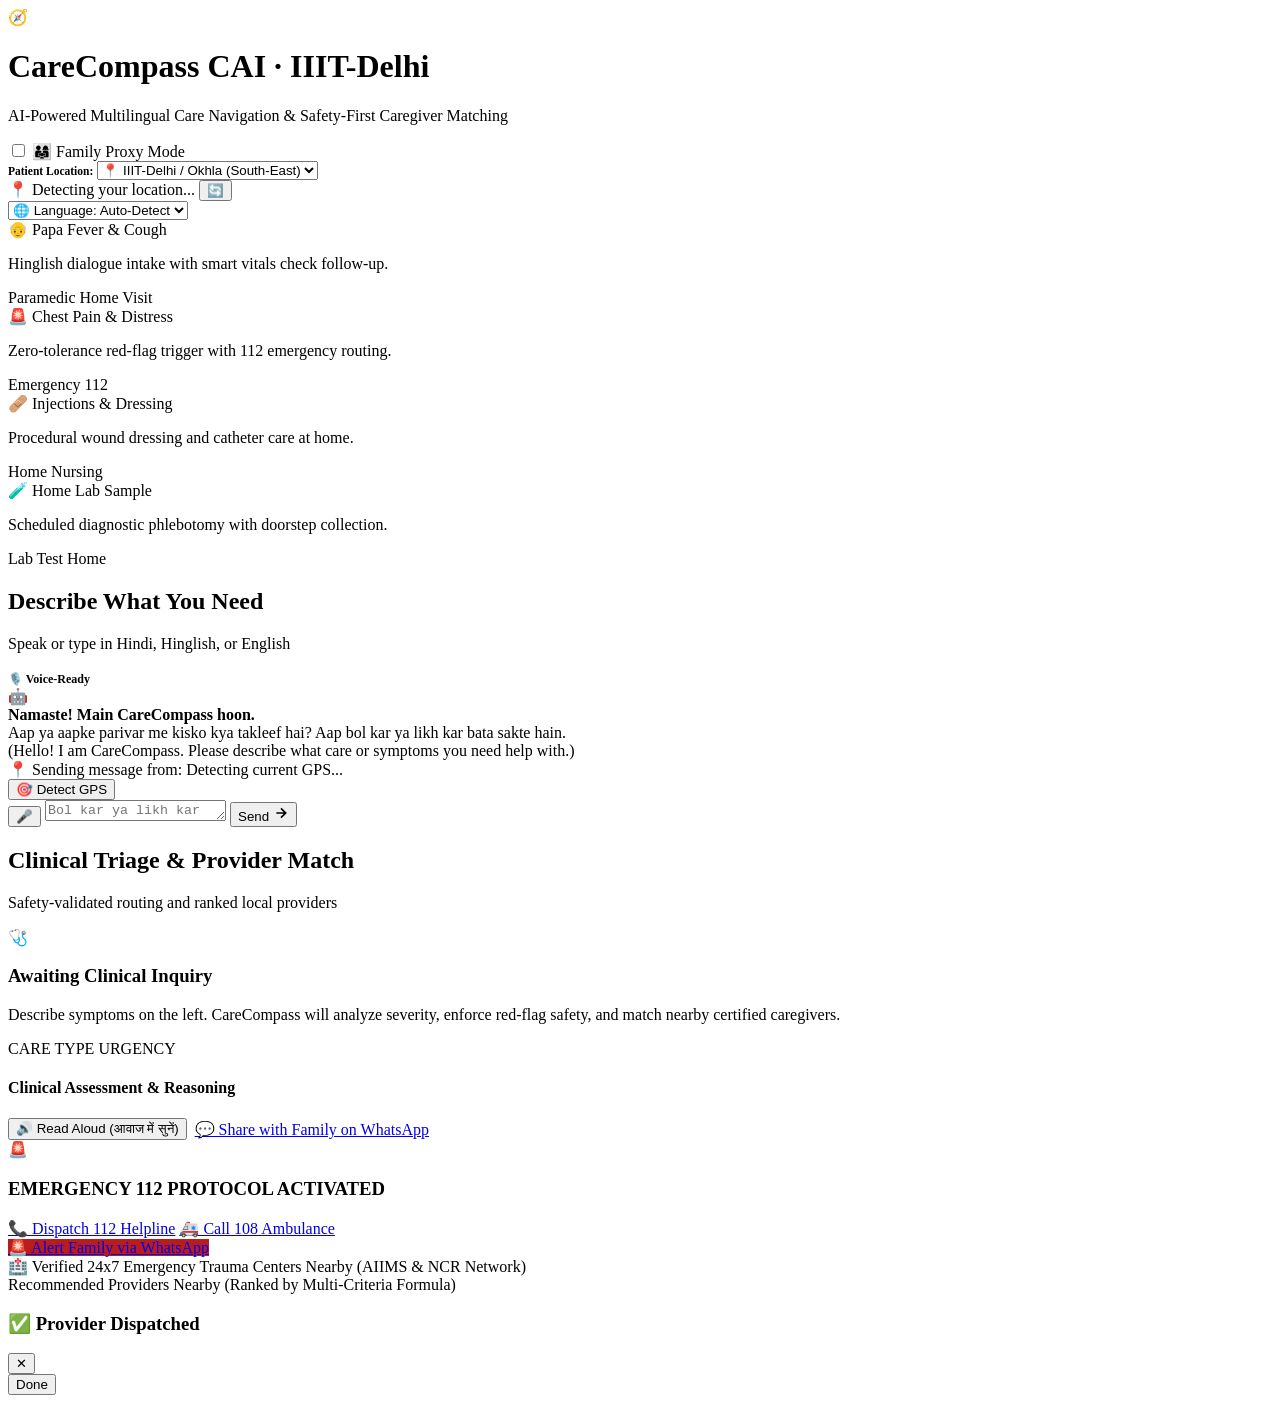
==== app/static/index.html @ dffef7f0 "feat(ui): auto-detect and sync sender GPS location for triage and matching" ====
<!DOCTYPE html>
<html lang="en">
<head>
  <meta charset="UTF-8">
  <meta name="viewport" content="width=device-width, initial-scale=1.0">
  <title>CareCompass — Intelligent Care Navigation & Caregiver Matching</title>
  <link rel="preconnect" href="https://fonts.googleapis.com">
  <link rel="preconnect" href="https://fonts.gstatic.com" crossorigin>
  <link href="https://fonts.googleapis.com/css2?family=Plus+Jakarta+Sans:wght@300;400;500;600;700;800&family=Noto+Sans+Devanagari:wght@400;600;700&display=swap" rel="stylesheet">
  <link rel="stylesheet" href="/static/style.css">
</head>
<body>
  <div class="app-wrapper">
    <!-- Top Ambient Command Bar -->
    <header class="top-nav">
      <div class="brand-group">
        <div class="brand-icon">🧭</div>
        <div class="brand-info">
          <h1>CareCompass <span class="hack-badge">CAI · IIIT-Delhi</span></h1>
          <p>AI-Powered Multilingual Care Navigation & Safety-First Caregiver Matching</p>
        </div>
      </div>
      <div class="nav-actions">
        <div class="proxy-mode-box">
          <input type="checkbox" id="proxy-mode-toggle" onchange="toggleProxyMode()">
          <label for="proxy-mode-toggle" class="proxy-label">👨‍👩‍👧 Family Proxy Mode</label>
        </div>
        <div id="proxy-location-container" class="proxy-location-drawer hidden">
          <label style="font-size: 11.5px; font-weight: 700; color: var(--primary);">Patient Location:</label>
          <select id="proxy-location-select" onchange="changePatientLocation()">
            <option value="28.5445,77.2725">📍 IIIT-Delhi / Okhla (South-East)</option>
            <option value="28.5324,77.1930">📍 Saket (South Delhi)</option>
            <option value="28.5807,77.0491">📍 Dwarka (West Delhi)</option>
            <option value="28.6374,77.0641">📍 Janakpuri (West Delhi)</option>
            <option value="28.7492,77.1080">📍 Rohini (North Delhi)</option>
            <option value="28.5870,77.3489">📍 Noida Sec 18 (NCR)</option>
          </select>
        </div>
        <div class="location-pill clickable" id="location-pill" title="Click to refresh current GPS location" onclick="fetchCurrentLocation(true)">
          <span class="live-beacon" id="live-beacon"></span>
          <span id="location-text">📍 Detecting your location...</span>
          <button type="button" class="pill-refresh-btn" aria-label="Refresh GPS">🔄</button>
        </div>
        <select id="lang-select" class="lang-selector">
          <option value="auto">🌐 Language: Auto-Detect</option>
          <option value="Hindi">हिंदी (Hindi / Hinglish)</option>
          <option value="English">English</option>
        </select>
      </div>
    </header>

    <!-- Bento Clinical Scenarios Grid -->
    <section class="bento-scenarios">
      <div class="scenario-card" onclick="applyPrompt('Papa ko do din se bukhar hai aur khansi bhi')">
        <div>
          <div class="sc-header">
            <span class="sc-icon">👴</span>
            <span class="sc-title">Papa Fever & Cough</span>
          </div>
          <p class="sc-sub">Hinglish dialogue intake with smart vitals check follow-up.</p>
        </div>
        <span class="sc-tag">Paramedic Home Visit</span>
      </div>

      <div class="scenario-card danger" onclick="applyPrompt('पापा को तेज सीने में दर्द है और सांस नहीं आ रही')">
        <div>
          <div class="sc-header">
            <span class="sc-icon">🚨</span>
            <span class="sc-title">Chest Pain & Distress</span>
          </div>
          <p class="sc-sub">Zero-tolerance red-flag trigger with 112 emergency routing.</p>
        </div>
        <span class="sc-tag">Emergency 112</span>
      </div>

      <div class="scenario-card" onclick="applyPrompt('Doctor prescribed an injection, can someone come home')">
        <div>
          <div class="sc-header">
            <span class="sc-icon">🩹</span>
            <span class="sc-title">Injections & Dressing</span>
          </div>
          <p class="sc-sub">Procedural wound dressing and catheter care at home.</p>
        </div>
        <span class="sc-tag">Home Nursing</span>
      </div>

      <div class="scenario-card" onclick="applyPrompt('Book a full body checkup, home collection')">
        <div>
          <div class="sc-header">
            <span class="sc-icon">🧪</span>
            <span class="sc-title">Home Lab Sample</span>
          </div>
          <p class="sc-sub">Scheduled diagnostic phlebotomy with doorstep collection.</p>
        </div>
        <span class="sc-tag">Lab Test Home</span>
      </div>
    </section>

    <!-- Two-Column Main Workstation -->
    <main class="workstation">
      <!-- Left Column: Intelligent Conversational Intake -->
      <section class="panel">
        <div class="panel-header">
          <div>
            <h2>Describe What You Need</h2>
            <p class="panel-sub">Speak or type in Hindi, Hinglish, or English</p>
          </div>
          <span style="font-size: 12px; font-weight: 700; color: var(--primary);">🎙️ Voice-Ready</span>
        </div>

        <!-- Chat Stream -->
        <div class="chat-stream" id="chat-messages">
          <div class="bubble-row assistant">
            <div class="avatar bot">🤖</div>
            <div class="bubble">
              <strong>Namaste! Main CareCompass hoon.</strong><br>
              Aap ya aapke parivar me kisko kya takleef hai? Aap bol kar ya likh kar bata sakte hain.
              <div class="bubble-note">(Hello! I am CareCompass. Please describe what care or symptoms you need help with.)</div>
            </div>
          </div>
        </div>

        <!-- Live Sender Location Strip -->
        <div class="sender-location-strip" id="sender-location-strip">
          <div class="sender-loc-main">
            <span class="sender-loc-icon">📍</span>
            <span class="sender-loc-label">Sending message from:</span>
            <span class="sender-loc-value" id="sender-coords-text">Detecting current GPS...</span>
          </div>
          <button type="button" class="loc-detect-btn" id="loc-detect-btn" onclick="fetchCurrentLocation(true)" title="Take current GPS location">
            <span class="btn-icon">🎯</span>
            <span class="btn-text">Detect GPS</span>
          </button>
        </div>

        <!-- Voice & Input Deck -->
        <div class="input-deck">
          <button id="mic-btn" class="voice-orb" title="Click to speak (Hindi or English)">
            <span id="mic-icon">🎤</span>
          </button>
          <textarea id="user-input" rows="1" class="text-entry" placeholder="Bol kar ya likh kar batayein... (e.g. Papa ko bukhar hai)"></textarea>
          <button id="send-btn" class="send-trigger">
            <span>Send</span>
            <svg width="16" height="16" viewBox="0 0 24 24" fill="none" stroke="currentColor" stroke-width="2.5"><path d="M5 12h14M12 5l7 7-7 7"/></svg>
          </button>
        </div>
        <div id="mic-status" class="voice-status-feedback"></div>
      </section>

      <!-- Right Column: Clinical Triage & Caregiver Dispatch -->
      <section class="panel" id="results-panel">
        <div class="panel-header">
          <div>
            <h2>Clinical Triage & Provider Match</h2>
            <p class="panel-sub">Safety-validated routing and ranked local providers</p>
          </div>
        </div>

        <!-- Empty State -->
        <div id="empty-state" class="empty-view">
          <div class="empty-graphic">🩺</div>
          <h3>Awaiting Clinical Inquiry</h3>
          <p>Describe symptoms on the left. CareCompass will analyze severity, enforce red-flag safety, and match nearby certified caregivers.</p>
        </div>

        <!-- Dynamic Triage Summary Card -->
        <div id="triage-card" class="assessment-card hidden">
          <div class="pill-row">
            <span id="care-type-badge" class="badge-pill badge-care">CARE TYPE</span>
            <span id="urgency-badge" class="badge-pill">URGENCY</span>
          </div>
          <div class="assessment-content">
            <h4>Clinical Assessment & Reasoning</h4>
            <p id="triage-reasoning"></p>
            <div style="display: flex; gap: 8px; align-items: center; margin-top: 10px; flex-wrap: wrap;">
              <button id="tts-btn" class="tts-trigger" onclick="speakAssessment()">🔊 Read Aloud (आवाज में सुनें)</button>
              <a id="whatsapp-share-btn" class="whatsapp-btn hidden" target="_blank" href="#">💬 Share with Family on WhatsApp</a>
            </div>
          </div>
        </div>

        <!-- Emergency 112 Drawer -->
        <div id="emergency-banner" class="emergency-drawer hidden">
          <div class="drawer-header">
            <span>🚨</span>
            <h3>EMERGENCY 112 PROTOCOL ACTIVATED</h3>
          </div>
          <p id="emergency-text"></p>
          <div class="emergency-btn-row">
            <a href="tel:112" class="call-btn">📞 Dispatch 112 Helpline</a>
            <a href="tel:108" class="call-btn alt">🚑 Call 108 Ambulance</a>
          </div>
          <a id="emergency-whatsapp-share-btn" class="whatsapp-btn" style="background:#B91C1C; margin-top: 12px; width: 100%;" target="_blank" href="#">🚨 Alert Family via WhatsApp</a>
          <!-- Async Loaded Trauma Centers -->
          <div id="live-trauma-container" class="live-trauma-container hidden">
            <div class="live-trauma-header">🏥 Verified 24x7 Emergency Trauma Centers Nearby (AIIMS & NCR Network)</div>
            <div id="live-trauma-list"></div>
          </div>
        </div>

        <!-- Recommended Caregivers Deck -->
        <div id="caregivers-container" class="caregiver-deck hidden">
          <div class="deck-label">Recommended Providers Nearby (Ranked by Multi-Criteria Formula)</div>
          <div id="caregiver-list"></div>
        </div>
      </section>
    </main>
  </div>

  <!-- Booking Confirmation Modal -->
  <div id="booking-modal" class="modal-backdrop hidden">
    <div class="modal-sheet">
      <div class="modal-head">
        <h3>✅ Provider Dispatched</h3>
        <button class="dismiss-modal" onclick="closeModal()">✕</button>
      </div>
      <div class="modal-details" id="modal-content">
        <!-- Injected via JS -->
      </div>
      <div class="modal-foot">
        <button class="confirm-btn" onclick="closeModal()">Done</button>
      </div>
    </div>
  </div>

  <script src="/static/app.js"></script>
</body>
</html>
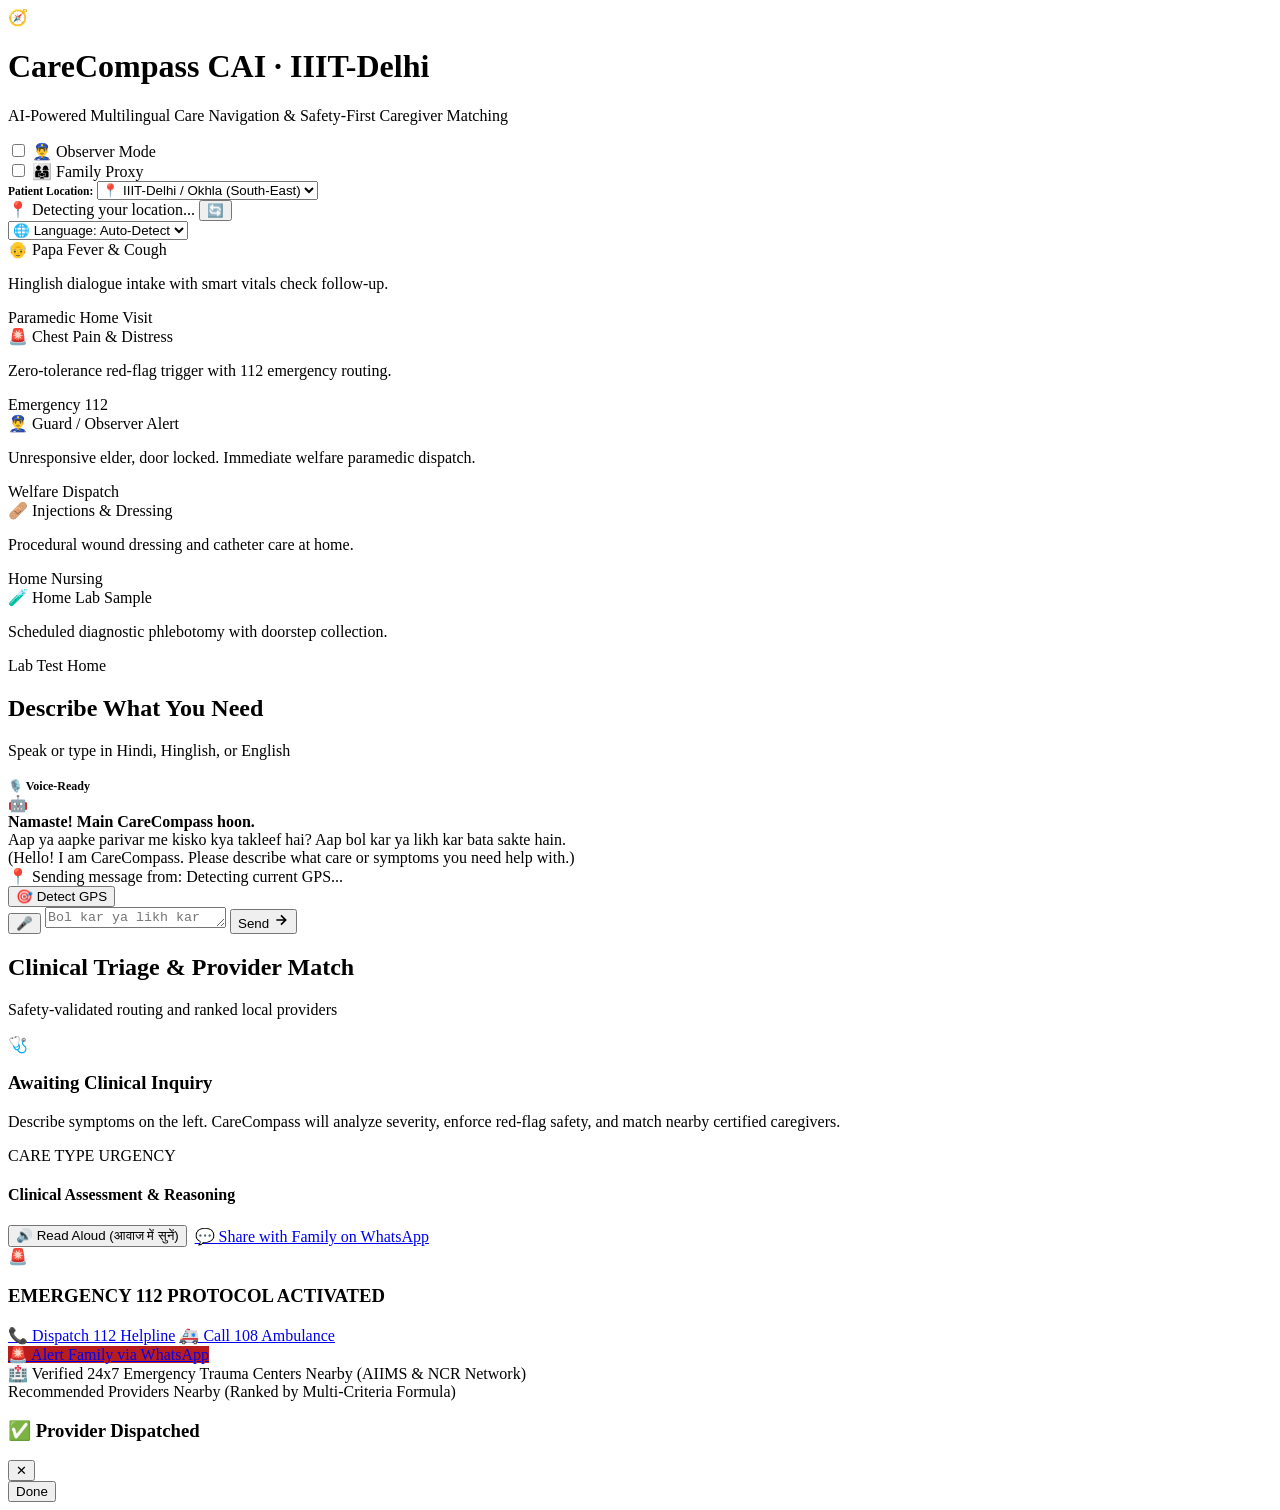
==== commit 1dab864b: "feat: implement 4 CAI rubric tie-breakers, observer guard mode, TinyFish live agent, and quantitativ" ====
--- a/app/static/index.html
+++ b/app/static/index.html
@@ -21,9 +21,13 @@
         </div>
       </div>
       <div class="nav-actions">
+        <div class="proxy-mode-box observer" title="Padosi ya Guard reporting for isolated elderly">
+          <input type="checkbox" id="observer-mode-toggle" onchange="toggleObserverMode()">
+          <label for="observer-mode-toggle" class="observer-label">👮‍♂️ Observer Mode</label>
+        </div>
         <div class="proxy-mode-box">
           <input type="checkbox" id="proxy-mode-toggle" onchange="toggleProxyMode()">
-          <label for="proxy-mode-toggle" class="proxy-label">👨‍👩‍👧 Family Proxy Mode</label>
+          <label for="proxy-mode-toggle" class="proxy-label">👨‍👩‍👧 Family Proxy</label>
         </div>
         <div id="proxy-location-container" class="proxy-location-drawer hidden">
           <label style="font-size: 11.5px; font-weight: 700; color: var(--primary);">Patient Location:</label>
@@ -73,6 +77,17 @@
         <span class="sc-tag">Emergency 112</span>
       </div>
 
+      <div class="scenario-card observer-card" onclick="applyPrompt('Dadi darwaza nahi khol rahi hain aur phone nahi utha rahi, padosi reporting')">
+        <div>
+          <div class="sc-header">
+            <span class="sc-icon">👮‍♂️</span>
+            <span class="sc-title">Guard / Observer Alert</span>
+          </div>
+          <p class="sc-sub">Unresponsive elder, door locked. Immediate welfare paramedic dispatch.</p>
+        </div>
+        <span class="sc-tag tag-observer">Welfare Dispatch</span>
+      </div>
+
       <div class="scenario-card" onclick="applyPrompt('Doctor prescribed an injection, can someone come home')">
         <div>
           <div class="sc-header">
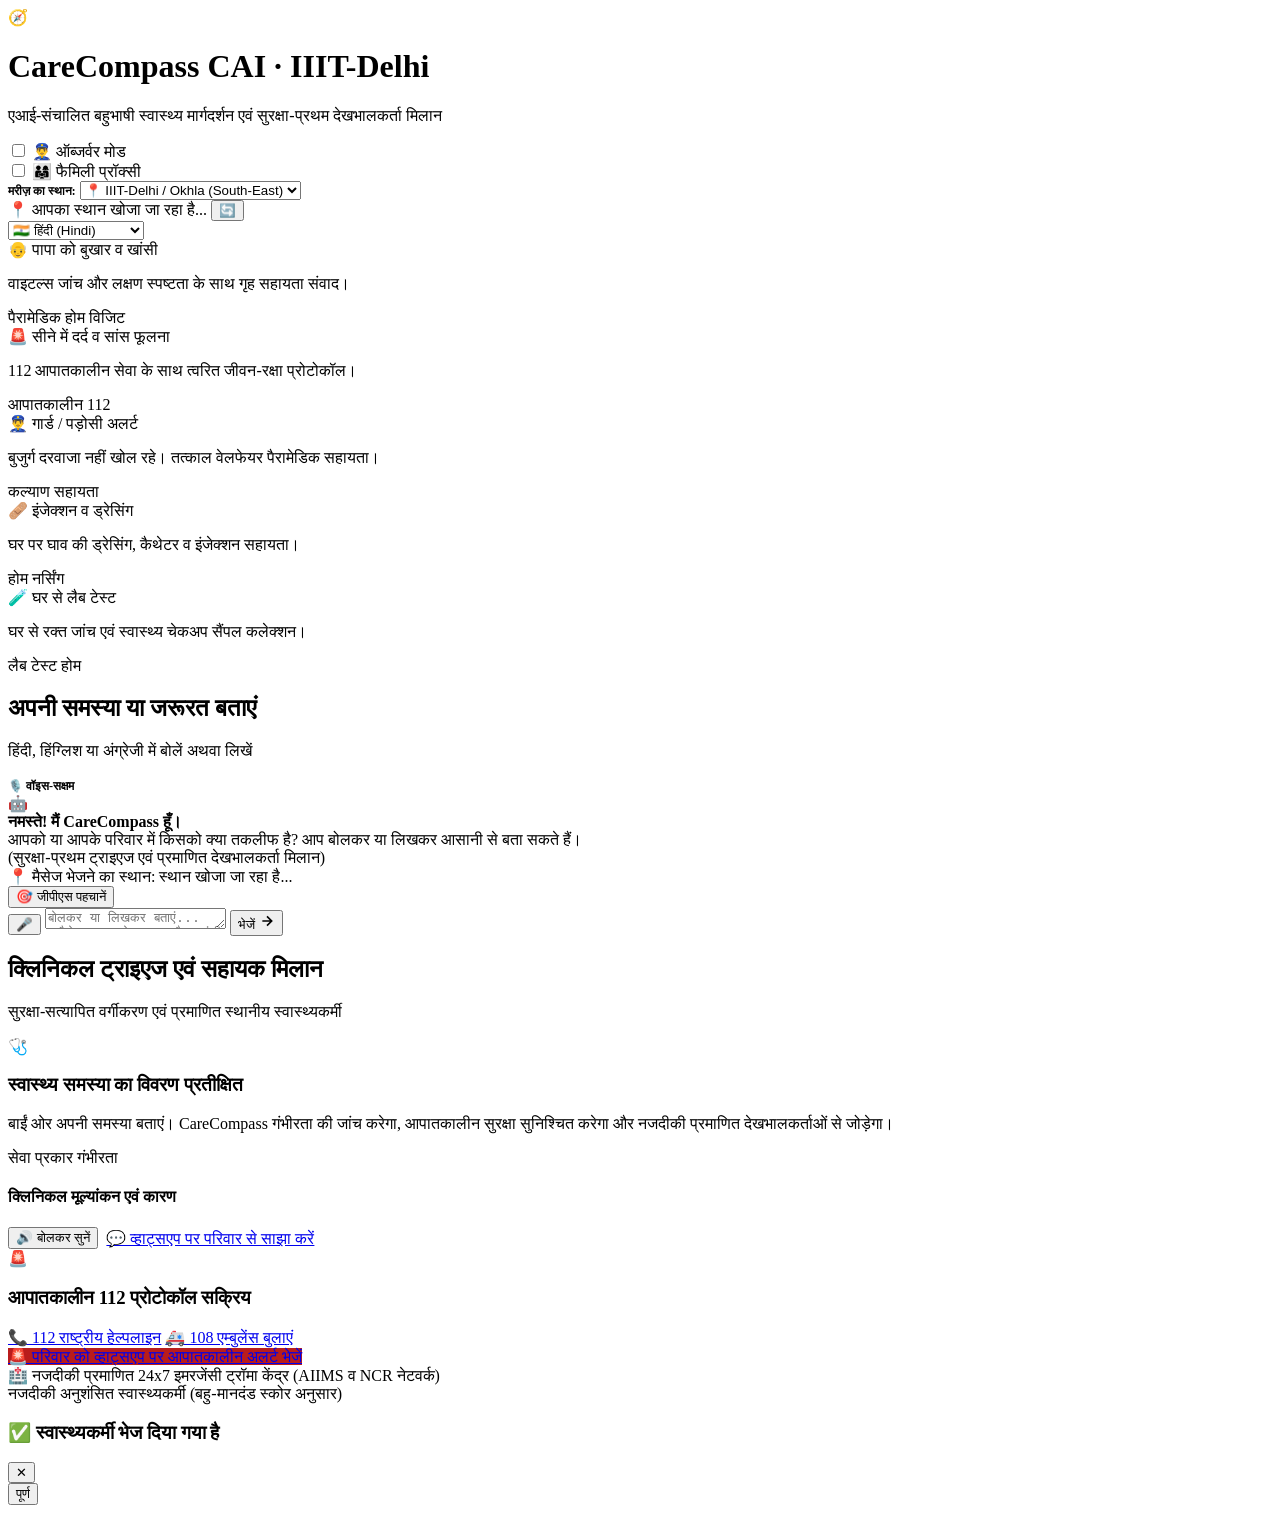
==== commit fccf31d8: "feat: add comprehensive dynamic language switching across UI, badges and triage responses" ====
--- a/app/static/index.html
+++ b/app/static/index.html
@@ -1,12 +1,12 @@
 <!DOCTYPE html>
-<html lang="en">
+<html lang="hi">
 <head>
   <meta charset="UTF-8">
   <meta name="viewport" content="width=device-width, initial-scale=1.0">
   <title>CareCompass — Intelligent Care Navigation & Caregiver Matching</title>
   <link rel="preconnect" href="https://fonts.googleapis.com">
   <link rel="preconnect" href="https://fonts.gstatic.com" crossorigin>
-  <link href="https://fonts.googleapis.com/css2?family=Plus+Jakarta+Sans:wght@300;400;500;600;700;800&family=Noto+Sans+Devanagari:wght@400;600;700&display=swap" rel="stylesheet">
+  <link href="https://fonts.googleapis.com/css2?family=Plus+Jakarta+Sans:wght@300;400;500;600;700;800&family=Noto+Sans+Devanagari:wght@400;500;600;700&display=swap" rel="stylesheet">
   <link rel="stylesheet" href="/static/style.css">
 </head>
 <body>
@@ -17,20 +17,20 @@
         <div class="brand-icon">🧭</div>
         <div class="brand-info">
           <h1>CareCompass <span class="hack-badge">CAI · IIIT-Delhi</span></h1>
-          <p>AI-Powered Multilingual Care Navigation & Safety-First Caregiver Matching</p>
+          <p id="brand-subtitle">एआई-संचालित बहुभाषी स्वास्थ्य मार्गदर्शन एवं सुरक्षा-प्रथम देखभालकर्ता मिलान</p>
         </div>
       </div>
       <div class="nav-actions">
-        <div class="proxy-mode-box observer" title="Padosi ya Guard reporting for isolated elderly">
+        <div class="proxy-mode-box observer" id="observer-mode-box" title="अकेले रहने वाले बुजुर्गों के लिए पड़ोसी या गार्ड द्वारा रिपोर्टिंग">
           <input type="checkbox" id="observer-mode-toggle" onchange="toggleObserverMode()">
-          <label for="observer-mode-toggle" class="observer-label">👮‍♂️ Observer Mode</label>
-        </div>
-        <div class="proxy-mode-box">
+          <label for="observer-mode-toggle" class="observer-label" id="observer-label">👮‍♂️ ऑब्जर्वर मोड</label>
+        </div>
+        <div class="proxy-mode-box" id="proxy-mode-box">
           <input type="checkbox" id="proxy-mode-toggle" onchange="toggleProxyMode()">
-          <label for="proxy-mode-toggle" class="proxy-label">👨‍👩‍👧 Family Proxy</label>
+          <label for="proxy-mode-toggle" class="proxy-label" id="proxy-label">👨‍👩‍👧 फैमिली प्रॉक्सी</label>
         </div>
         <div id="proxy-location-container" class="proxy-location-drawer hidden">
-          <label style="font-size: 11.5px; font-weight: 700; color: var(--primary);">Patient Location:</label>
+          <label id="proxy-location-label" style="font-size: 11.5px; font-weight: 700; color: var(--primary);">मरीज़ का स्थान:</label>
           <select id="proxy-location-select" onchange="changePatientLocation()">
             <option value="28.5445,77.2725">📍 IIIT-Delhi / Okhla (South-East)</option>
             <option value="28.5324,77.1930">📍 Saket (South Delhi)</option>
@@ -40,74 +40,75 @@
             <option value="28.5870,77.3489">📍 Noida Sec 18 (NCR)</option>
           </select>
         </div>
-        <div class="location-pill clickable" id="location-pill" title="Click to refresh current GPS location" onclick="fetchCurrentLocation(true)">
+        <div class="location-pill clickable" id="location-pill" title="जीपीएस रिफ्रेश करें" onclick="fetchCurrentLocation(true)">
           <span class="live-beacon" id="live-beacon"></span>
-          <span id="location-text">📍 Detecting your location...</span>
-          <button type="button" class="pill-refresh-btn" aria-label="Refresh GPS">🔄</button>
-        </div>
-        <select id="lang-select" class="lang-selector">
-          <option value="auto">🌐 Language: Auto-Detect</option>
-          <option value="Hindi">हिंदी (Hindi / Hinglish)</option>
-          <option value="English">English</option>
+          <span id="location-text">📍 आपका स्थान खोजा जा रहा है...</span>
+          <button type="button" class="pill-refresh-btn" id="pill-refresh-btn" aria-label="Refresh GPS">🔄</button>
+        </div>
+        <select id="lang-select" class="lang-selector" onchange="changeLanguage(this.value)">
+          <option value="Hindi" selected>🇮🇳 हिंदी (Hindi)</option>
+          <option value="Hinglish">🗣️ हिंग्लिश (Hinglish)</option>
+          <option value="English">🌐 English</option>
+          <option value="auto">⚡ Auto-Detect</option>
         </select>
       </div>
     </header>
 
     <!-- Bento Clinical Scenarios Grid -->
     <section class="bento-scenarios">
-      <div class="scenario-card" onclick="applyPrompt('Papa ko do din se bukhar hai aur khansi bhi')">
+      <div class="scenario-card" id="sc-card-1" onclick="applyScenario(1)">
         <div>
           <div class="sc-header">
             <span class="sc-icon">👴</span>
-            <span class="sc-title">Papa Fever & Cough</span>
-          </div>
-          <p class="sc-sub">Hinglish dialogue intake with smart vitals check follow-up.</p>
-        </div>
-        <span class="sc-tag">Paramedic Home Visit</span>
-      </div>
-
-      <div class="scenario-card danger" onclick="applyPrompt('पापा को तेज सीने में दर्द है और सांस नहीं आ रही')">
+            <span class="sc-title" id="sc1-title">पापा को बुखार व खांसी</span>
+          </div>
+          <p class="sc-sub" id="sc1-sub">वाइटल्स जांच और लक्षण स्पष्टता के साथ गृह सहायता संवाद।</p>
+        </div>
+        <span class="sc-tag" id="sc1-tag">पैरामेडिक होम विजिट</span>
+      </div>
+
+      <div class="scenario-card danger" id="sc-card-2" onclick="applyScenario(2)">
         <div>
           <div class="sc-header">
             <span class="sc-icon">🚨</span>
-            <span class="sc-title">Chest Pain & Distress</span>
-          </div>
-          <p class="sc-sub">Zero-tolerance red-flag trigger with 112 emergency routing.</p>
-        </div>
-        <span class="sc-tag">Emergency 112</span>
-      </div>
-
-      <div class="scenario-card observer-card" onclick="applyPrompt('Dadi darwaza nahi khol rahi hain aur phone nahi utha rahi, padosi reporting')">
+            <span class="sc-title" id="sc2-title">सीने में दर्द व सांस फूलना</span>
+          </div>
+          <p class="sc-sub" id="sc2-sub">112 आपातकालीन सेवा के साथ त्वरित जीवन-रक्षा प्रोटोकॉल।</p>
+        </div>
+        <span class="sc-tag" id="sc2-tag">आपातकालीन 112</span>
+      </div>
+
+      <div class="scenario-card observer-card" id="sc-card-3" onclick="applyScenario(3)">
         <div>
           <div class="sc-header">
             <span class="sc-icon">👮‍♂️</span>
-            <span class="sc-title">Guard / Observer Alert</span>
-          </div>
-          <p class="sc-sub">Unresponsive elder, door locked. Immediate welfare paramedic dispatch.</p>
-        </div>
-        <span class="sc-tag tag-observer">Welfare Dispatch</span>
-      </div>
-
-      <div class="scenario-card" onclick="applyPrompt('Doctor prescribed an injection, can someone come home')">
+            <span class="sc-title" id="sc3-title">गार्ड / पड़ोसी अलर्ट</span>
+          </div>
+          <p class="sc-sub" id="sc3-sub">बुजुर्ग दरवाजा नहीं खोल रहे। तत्काल वेलफेयर पैरामेडिक सहायता।</p>
+        </div>
+        <span class="sc-tag tag-observer" id="sc3-tag">कल्याण सहायता</span>
+      </div>
+
+      <div class="scenario-card" id="sc-card-4" onclick="applyScenario(4)">
         <div>
           <div class="sc-header">
             <span class="sc-icon">🩹</span>
-            <span class="sc-title">Injections & Dressing</span>
-          </div>
-          <p class="sc-sub">Procedural wound dressing and catheter care at home.</p>
-        </div>
-        <span class="sc-tag">Home Nursing</span>
-      </div>
-
-      <div class="scenario-card" onclick="applyPrompt('Book a full body checkup, home collection')">
+            <span class="sc-title" id="sc4-title">इंजेक्शन व ड्रेसिंग</span>
+          </div>
+          <p class="sc-sub" id="sc4-sub">घर पर घाव की ड्रेसिंग, कैथेटर व इंजेक्शन सहायता।</p>
+        </div>
+        <span class="sc-tag" id="sc4-tag">होम नर्सिंग</span>
+      </div>
+
+      <div class="scenario-card" id="sc-card-5" onclick="applyScenario(5)">
         <div>
           <div class="sc-header">
             <span class="sc-icon">🧪</span>
-            <span class="sc-title">Home Lab Sample</span>
-          </div>
-          <p class="sc-sub">Scheduled diagnostic phlebotomy with doorstep collection.</p>
-        </div>
-        <span class="sc-tag">Lab Test Home</span>
+            <span class="sc-title" id="sc5-title">घर से लैब टेस्ट</span>
+          </div>
+          <p class="sc-sub" id="sc5-sub">घर से रक्त जांच एवं स्वास्थ्य चेकअप सैंपल कलेक्शन।</p>
+        </div>
+        <span class="sc-tag" id="sc5-tag">लैब टेस्ट होम</span>
       </div>
     </section>
 
@@ -117,20 +118,20 @@
       <section class="panel">
         <div class="panel-header">
           <div>
-            <h2>Describe What You Need</h2>
-            <p class="panel-sub">Speak or type in Hindi, Hinglish, or English</p>
-          </div>
-          <span style="font-size: 12px; font-weight: 700; color: var(--primary);">🎙️ Voice-Ready</span>
+            <h2 id="intake-title">अपनी समस्या या जरूरत बताएं</h2>
+            <p class="panel-sub" id="intake-sub">हिंदी, हिंग्लिश या अंग्रेजी में बोलें अथवा लिखें</p>
+          </div>
+          <span id="voice-ready-badge" style="font-size: 12px; font-weight: 700; color: var(--primary);">🎙️ वॉइस-सक्षम</span>
         </div>
 
         <!-- Chat Stream -->
         <div class="chat-stream" id="chat-messages">
-          <div class="bubble-row assistant">
+          <div class="bubble-row assistant" id="initial-welcome-row">
             <div class="avatar bot">🤖</div>
             <div class="bubble">
-              <strong>Namaste! Main CareCompass hoon.</strong><br>
-              Aap ya aapke parivar me kisko kya takleef hai? Aap bol kar ya likh kar bata sakte hain.
-              <div class="bubble-note">(Hello! I am CareCompass. Please describe what care or symptoms you need help with.)</div>
+              <strong id="welcome-title">नमस्ते! मैं CareCompass हूँ।</strong><br>
+              <span id="welcome-body">आपको या आपके परिवार में किसको क्या तकलीफ है? आप बोलकर या लिखकर आसानी से बता सकते हैं।</span>
+              <div class="bubble-note" id="welcome-note">(सुरक्षा-प्रथम ट्राइएज एवं प्रमाणित देखभालकर्ता मिलान)</div>
             </div>
           </div>
         </div>
@@ -139,23 +140,23 @@
         <div class="sender-location-strip" id="sender-location-strip">
           <div class="sender-loc-main">
             <span class="sender-loc-icon">📍</span>
-            <span class="sender-loc-label">Sending message from:</span>
-            <span class="sender-loc-value" id="sender-coords-text">Detecting current GPS...</span>
-          </div>
-          <button type="button" class="loc-detect-btn" id="loc-detect-btn" onclick="fetchCurrentLocation(true)" title="Take current GPS location">
+            <span class="sender-loc-label" id="sender-loc-label">मैसेज भेजने का स्थान:</span>
+            <span class="sender-loc-value" id="sender-coords-text">स्थान खोजा जा रहा है...</span>
+          </div>
+          <button type="button" class="loc-detect-btn" id="loc-detect-btn" onclick="fetchCurrentLocation(true)" title="जीपीएस पहचानें">
             <span class="btn-icon">🎯</span>
-            <span class="btn-text">Detect GPS</span>
+            <span class="btn-text" id="loc-detect-btn-text">जीपीएस पहचानें</span>
           </button>
         </div>
 
         <!-- Voice & Input Deck -->
         <div class="input-deck">
-          <button id="mic-btn" class="voice-orb" title="Click to speak (Hindi or English)">
+          <button id="mic-btn" class="voice-orb" title="बोलने के लिए क्लिक करें">
             <span id="mic-icon">🎤</span>
           </button>
-          <textarea id="user-input" rows="1" class="text-entry" placeholder="Bol kar ya likh kar batayein... (e.g. Papa ko bukhar hai)"></textarea>
+          <textarea id="user-input" rows="1" class="text-entry" placeholder="बोलकर या लिखकर बताएं... (जैसे: पापा को बुखार और खांसी है)"></textarea>
           <button id="send-btn" class="send-trigger">
-            <span>Send</span>
+            <span id="send-btn-text">भेजें</span>
             <svg width="16" height="16" viewBox="0 0 24 24" fill="none" stroke="currentColor" stroke-width="2.5"><path d="M5 12h14M12 5l7 7-7 7"/></svg>
           </button>
         </div>
@@ -166,30 +167,34 @@
       <section class="panel" id="results-panel">
         <div class="panel-header">
           <div>
-            <h2>Clinical Triage & Provider Match</h2>
-            <p class="panel-sub">Safety-validated routing and ranked local providers</p>
+            <h2 id="results-title">क्लिनिकल ट्राइएज एवं सहायक मिलान</h2>
+            <p class="panel-sub" id="results-sub">सुरक्षा-सत्यापित वर्गीकरण एवं प्रमाणित स्थानीय स्वास्थ्यकर्मी</p>
           </div>
         </div>
 
         <!-- Empty State -->
         <div id="empty-state" class="empty-view">
           <div class="empty-graphic">🩺</div>
-          <h3>Awaiting Clinical Inquiry</h3>
-          <p>Describe symptoms on the left. CareCompass will analyze severity, enforce red-flag safety, and match nearby certified caregivers.</p>
+          <h3 id="empty-title">स्वास्थ्य समस्या का विवरण प्रतीक्षित</h3>
+          <p id="empty-sub">बाईं ओर अपनी समस्या बताएं। CareCompass गंभीरता की जांच करेगा, आपातकालीन सुरक्षा सुनिश्चित करेगा और नजदीकी प्रमाणित देखभालकर्ताओं से जोड़ेगा।</p>
         </div>
 
         <!-- Dynamic Triage Summary Card -->
         <div id="triage-card" class="assessment-card hidden">
           <div class="pill-row">
-            <span id="care-type-badge" class="badge-pill badge-care">CARE TYPE</span>
-            <span id="urgency-badge" class="badge-pill">URGENCY</span>
+            <span id="care-type-badge" class="badge-pill badge-care">सेवा प्रकार</span>
+            <span id="urgency-badge" class="badge-pill">गंभीरता</span>
           </div>
           <div class="assessment-content">
-            <h4>Clinical Assessment & Reasoning</h4>
+            <h4 id="assessment-title">क्लिनिकल मूल्यांकन एवं कारण</h4>
             <p id="triage-reasoning"></p>
             <div style="display: flex; gap: 8px; align-items: center; margin-top: 10px; flex-wrap: wrap;">
-              <button id="tts-btn" class="tts-trigger" onclick="speakAssessment()">🔊 Read Aloud (आवाज में सुनें)</button>
-              <a id="whatsapp-share-btn" class="whatsapp-btn hidden" target="_blank" href="#">💬 Share with Family on WhatsApp</a>
+              <button id="tts-btn" class="tts-trigger" onclick="speakAssessment()">
+                <span id="tts-btn-text">🔊 बोलकर सुनें</span>
+              </button>
+              <a id="whatsapp-share-btn" class="whatsapp-btn hidden" target="_blank" href="#">
+                <span id="whatsapp-share-text">💬 व्हाट्सएप पर परिवार से साझा करें</span>
+              </a>
             </div>
           </div>
         </div>
@@ -198,24 +203,26 @@
         <div id="emergency-banner" class="emergency-drawer hidden">
           <div class="drawer-header">
             <span>🚨</span>
-            <h3>EMERGENCY 112 PROTOCOL ACTIVATED</h3>
+            <h3 id="emergency-title">आपातकालीन 112 प्रोटोकॉल सक्रिय</h3>
           </div>
           <p id="emergency-text"></p>
           <div class="emergency-btn-row">
-            <a href="tel:112" class="call-btn">📞 Dispatch 112 Helpline</a>
-            <a href="tel:108" class="call-btn alt">🚑 Call 108 Ambulance</a>
-          </div>
-          <a id="emergency-whatsapp-share-btn" class="whatsapp-btn" style="background:#B91C1C; margin-top: 12px; width: 100%;" target="_blank" href="#">🚨 Alert Family via WhatsApp</a>
+            <a href="tel:112" class="call-btn" id="dispatch-112-btn">📞 112 राष्ट्रीय हेल्पलाइन</a>
+            <a href="tel:108" class="call-btn alt" id="call-108-btn">🚑 108 एम्बुलेंस बुलाएं</a>
+          </div>
+          <a id="emergency-whatsapp-share-btn" class="whatsapp-btn" style="background:#B91C1C; margin-top: 12px; width: 100%;" target="_blank" href="#">
+            <span id="emergency-whatsapp-text">🚨 परिवार को व्हाट्सएप पर आपातकालीन अलर्ट भेजें</span>
+          </a>
           <!-- Async Loaded Trauma Centers -->
           <div id="live-trauma-container" class="live-trauma-container hidden">
-            <div class="live-trauma-header">🏥 Verified 24x7 Emergency Trauma Centers Nearby (AIIMS & NCR Network)</div>
+            <div class="live-trauma-header" id="live-trauma-header">🏥 नजदीकी प्रमाणित 24x7 इमरजेंसी ट्रॉमा केंद्र (AIIMS व NCR नेटवर्क)</div>
             <div id="live-trauma-list"></div>
           </div>
         </div>
 
         <!-- Recommended Caregivers Deck -->
         <div id="caregivers-container" class="caregiver-deck hidden">
-          <div class="deck-label">Recommended Providers Nearby (Ranked by Multi-Criteria Formula)</div>
+          <div class="deck-label" id="caregivers-deck-label">नजदीकी अनुशंसित स्वास्थ्यकर्मी (बहु-मानदंड स्कोर अनुसार)</div>
           <div id="caregiver-list"></div>
         </div>
       </section>
@@ -226,14 +233,14 @@
   <div id="booking-modal" class="modal-backdrop hidden">
     <div class="modal-sheet">
       <div class="modal-head">
-        <h3>✅ Provider Dispatched</h3>
+        <h3 id="modal-title">✅ स्वास्थ्यकर्मी भेज दिया गया है</h3>
         <button class="dismiss-modal" onclick="closeModal()">✕</button>
       </div>
       <div class="modal-details" id="modal-content">
         <!-- Injected via JS -->
       </div>
       <div class="modal-foot">
-        <button class="confirm-btn" onclick="closeModal()">Done</button>
+        <button class="confirm-btn" id="modal-done-btn" onclick="closeModal()">पूर्ण</button>
       </div>
     </div>
   </div>
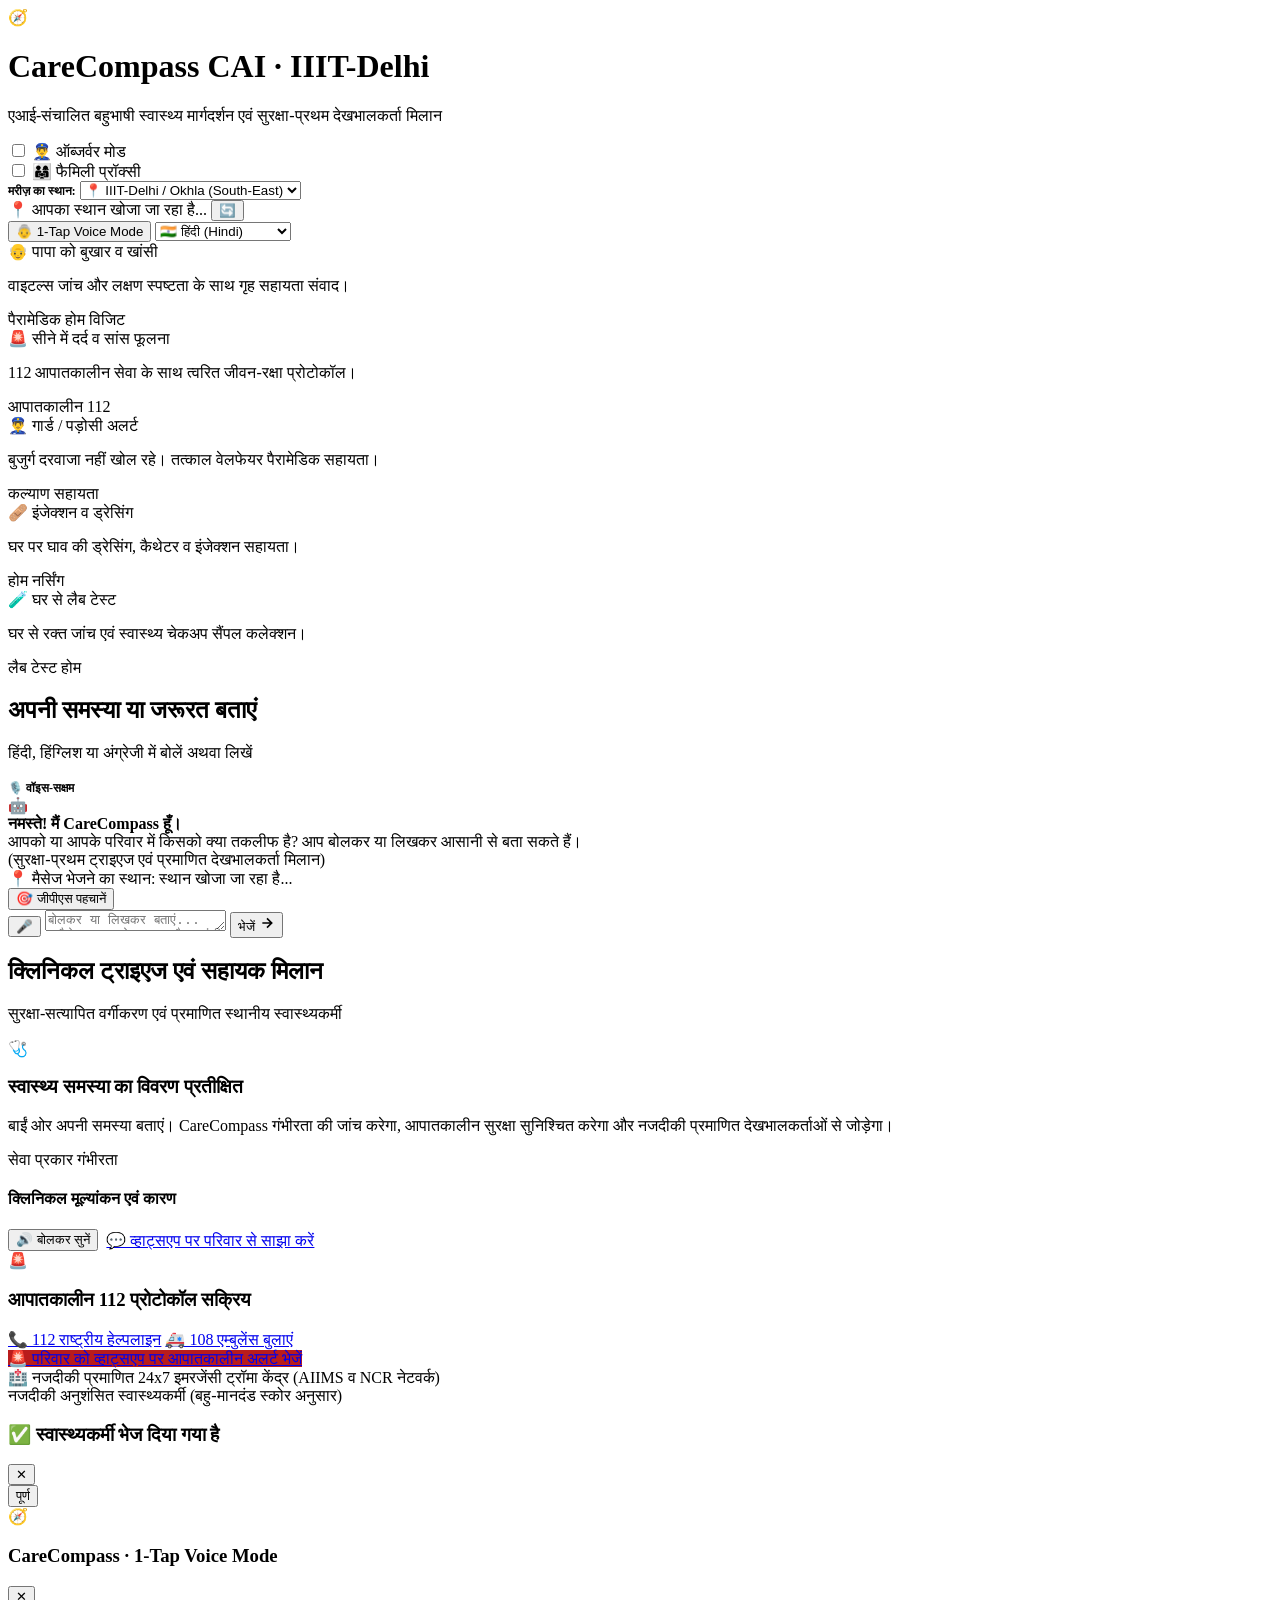
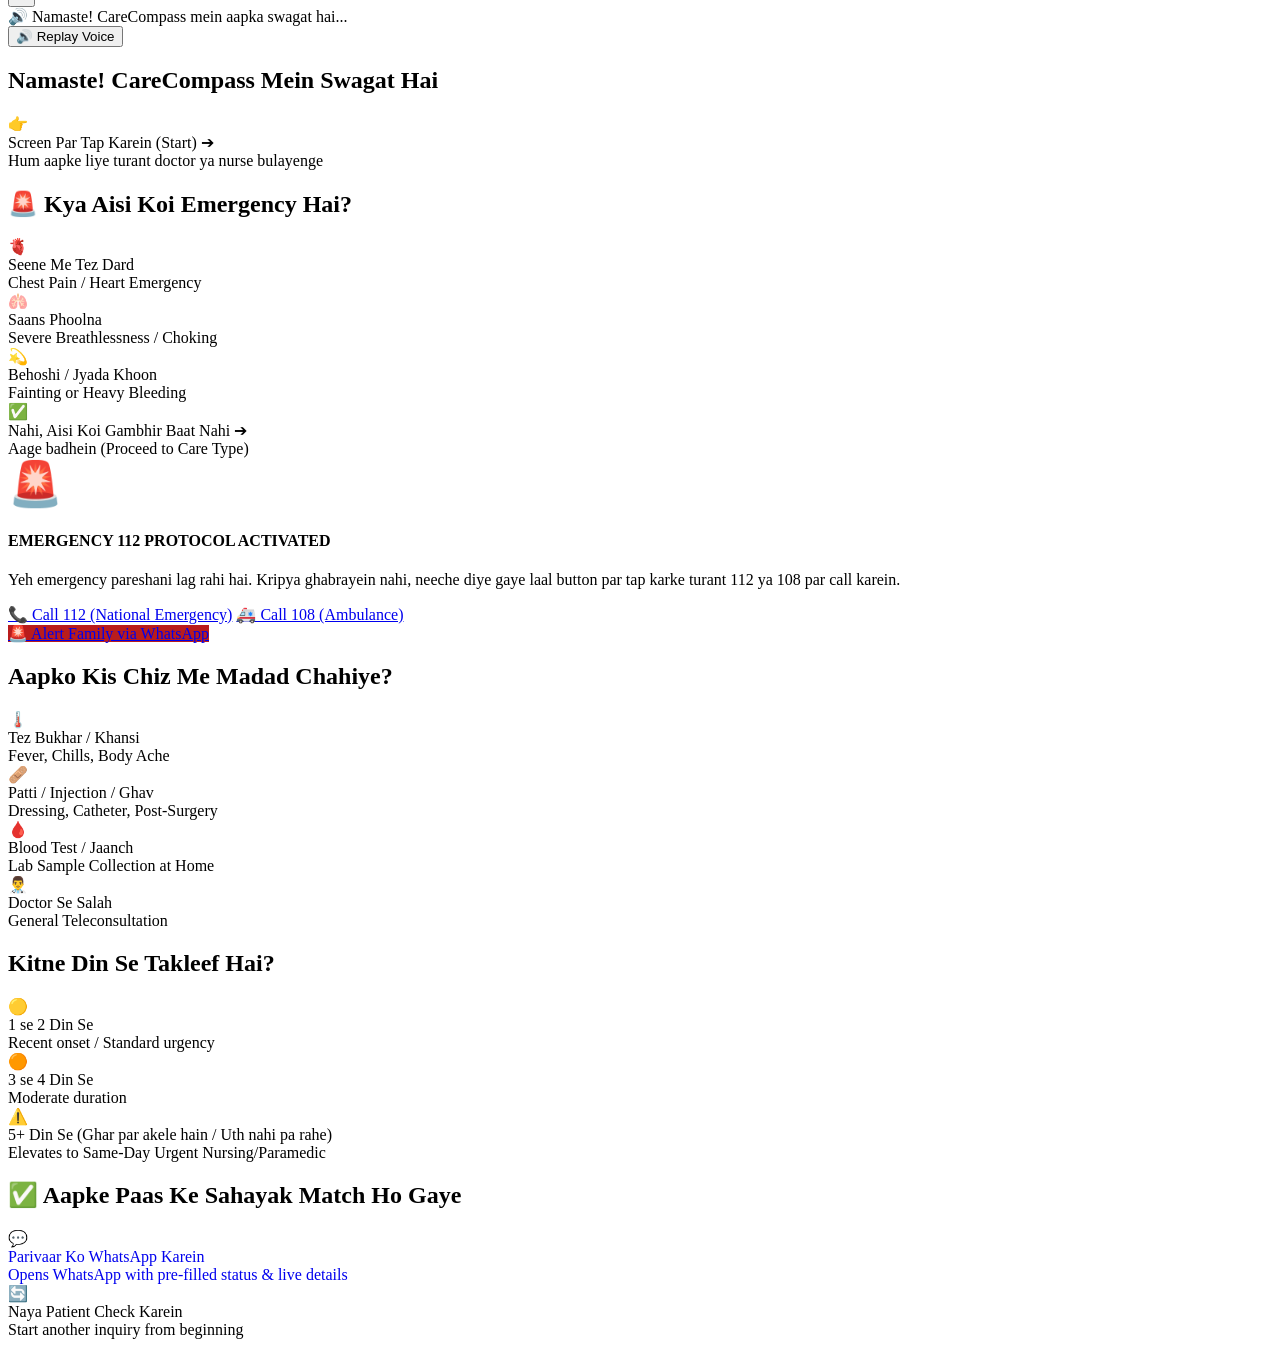
==== commit 3b105776: "feat: implement 1-Tap Grandparent Voice & Touch Accessible Wizard with spoken audio prompts" ====
--- a/app/static/index.html
+++ b/app/static/index.html
@@ -45,6 +45,9 @@
           <span id="location-text">📍 आपका स्थान खोजा जा रहा है...</span>
           <button type="button" class="pill-refresh-btn" id="pill-refresh-btn" aria-label="Refresh GPS">🔄</button>
         </div>
+        <button type="button" id="grandparent-mode-btn" class="grandparent-toggle-btn" onclick="openGrandparentWizard()">
+          👵 1-Tap Voice Mode
+        </button>
         <select id="lang-select" class="lang-selector" onchange="changeLanguage(this.value)">
           <option value="Hindi" selected>🇮🇳 हिंदी (Hindi)</option>
           <option value="Hinglish">🗣️ हिंग्लिश (Hinglish)</option>
@@ -245,6 +248,189 @@
     </div>
   </div>
 
+  <!-- 1-Tap Grandparent Voice & Touch Accessible Wizard -->
+  <div id="grandparent-wizard-modal" class="gp-wizard-overlay hidden">
+    <div class="gp-wizard-dialog">
+      <div class="gp-wizard-header">
+        <div class="gp-wizard-brand">
+          <span class="icon">🧭</span>
+          <h3 id="gp-modal-brand-title">CareCompass · 1-Tap Voice Mode</h3>
+        </div>
+        <button class="gp-close-btn" onclick="closeGrandparentWizard()" title="Close">✕</button>
+      </div>
+
+      <div class="gp-wizard-body">
+        <!-- Voice Spoken Strip -->
+        <div class="gp-voice-bar">
+          <div class="gp-voice-text">
+            <span class="gp-voice-icon-pulse">🔊</span>
+            <span id="gp-voice-caption">Namaste! CareCompass mein aapka swagat hai...</span>
+          </div>
+          <button type="button" class="gp-replay-btn" id="gp-replay-btn" onclick="replayGrandparentVoice()">🔊 Replay Voice</button>
+        </div>
+
+        <!-- Step 0: Welcome / Opening Screen -->
+        <div id="gp-screen-0" class="gp-screen">
+          <h2 class="gp-screen-title" id="gp-screen-0-title">Namaste! CareCompass Mein Swagat Hai</h2>
+          <div class="gp-btn-grid">
+            <div class="gp-action-card safe" onclick="gpGoToScreen(1)">
+              <span class="card-icon">👉</span>
+              <div>
+                <div class="card-title" id="gp-s0-btn-title">Screen Par Tap Karein (Start) ➔</div>
+                <div class="card-sub" id="gp-s0-btn-sub">Hum aapke liye turant doctor ya nurse bulayenge</div>
+              </div>
+            </div>
+          </div>
+        </div>
+
+        <!-- Step 1: Emergency & Safety Gatekeeper (Immediate Check) -->
+        <div id="gp-screen-1" class="gp-screen hidden">
+          <h2 class="gp-screen-title" id="gp-screen-1-title">🚨 Kya Aisi Koi Emergency Hai?</h2>
+          <div class="gp-btn-grid">
+            <div class="gp-action-card danger" onclick="gpTriggerEmergency('seene me tez dard')">
+              <span class="card-icon">🫀</span>
+              <div>
+                <div class="card-title" id="gp-em-card-1-title">Seene Me Tez Dard</div>
+                <div class="card-sub" id="gp-em-card-1-sub">Chest Pain / Heart Emergency</div>
+              </div>
+            </div>
+
+            <div class="gp-action-card danger" onclick="gpTriggerEmergency('saans phool rahi hai')">
+              <span class="card-icon">🫁</span>
+              <div>
+                <div class="card-title" id="gp-em-card-2-title">Saans Phoolna</div>
+                <div class="card-sub" id="gp-em-card-2-sub">Severe Breathlessness / Choking</div>
+              </div>
+            </div>
+
+            <div class="gp-action-card danger" onclick="gpTriggerEmergency('behoshi ya bleeding ruk nahi rahi')">
+              <span class="card-icon">💫</span>
+              <div>
+                <div class="card-title" id="gp-em-card-3-title">Behoshi / Jyada Khoon</div>
+                <div class="card-sub" id="gp-em-card-3-sub">Fainting or Heavy Bleeding</div>
+              </div>
+            </div>
+
+            <div class="gp-action-card safe" onclick="gpGoToScreen(2)">
+              <span class="card-icon">✅</span>
+              <div>
+                <div class="card-title" id="gp-em-safe-btn-title">Nahi, Aisi Koi Gambhir Baat Nahi ➔</div>
+                <div class="card-sub" id="gp-em-safe-btn-sub">Aage badhein (Proceed to Care Type)</div>
+              </div>
+            </div>
+          </div>
+        </div>
+
+        <!-- Step 1 Emergency Escalation (If Red Flag Tapped) -->
+        <div id="gp-screen-emergency" class="gp-screen hidden">
+          <div class="gp-emergency-panel">
+            <span style="font-size: 44px;">🚨</span>
+            <h4 id="gp-em-escalate-title">EMERGENCY 112 PROTOCOL ACTIVATED</h4>
+            <p id="gp-emergency-desc">Yeh emergency pareshani lag rahi hai. Kripya ghabrayein nahi, neeche diye gaye laal button par tap karke turant 112 ya 108 par call karein.</p>
+            <div class="gp-call-row">
+              <a href="tel:112" class="gp-call-btn" id="gp-call-112-btn">📞 Call 112 (National Emergency)</a>
+              <a href="tel:108" class="gp-call-btn alt" id="gp-call-108-btn">🚑 Call 108 (Ambulance)</a>
+            </div>
+            <a id="gp-em-whatsapp" target="_blank" href="#" class="whatsapp-btn" style="background:#B91C1C; width: 100%; justify-content:center;">🚨 Alert Family via WhatsApp</a>
+          </div>
+        </div>
+
+        <!-- Step 2: Symptom Selection (Care Type) -->
+        <div id="gp-screen-2" class="gp-screen hidden">
+          <h2 class="gp-screen-title" id="gp-screen-2-title">Aapko Kis Chiz Me Madad Chahiye?</h2>
+          <div class="gp-btn-grid cols-2">
+            <div class="gp-action-card" onclick="gpSelectSymptom('Tez bukhar aur khansi', 'paramedic_home_visit')">
+              <span class="card-icon">🌡️</span>
+              <div>
+                <div class="card-title" id="gp-sym-1-title">Tez Bukhar / Khansi</div>
+                <div class="card-sub" id="gp-sym-1-sub">Fever, Chills, Body Ache</div>
+              </div>
+            </div>
+
+            <div class="gp-action-card" onclick="gpSelectSymptom('Injection aur patti lagwani hai', 'home_nursing')">
+              <span class="card-icon">🩹</span>
+              <div>
+                <div class="card-title" id="gp-sym-2-title">Patti / Injection / Ghav</div>
+                <div class="card-sub" id="gp-sym-2-sub">Dressing, Catheter, Post-Surgery</div>
+              </div>
+            </div>
+
+            <div class="gp-action-card" onclick="gpSelectSymptom('Full body checkup blood test home collection', 'lab_test_home')">
+              <span class="card-icon">🩸</span>
+              <div>
+                <div class="card-title" id="gp-sym-3-title">Blood Test / Jaanch</div>
+                <div class="card-sub" id="gp-sym-3-sub">Lab Sample Collection at Home</div>
+              </div>
+            </div>
+
+            <div class="gp-action-card" onclick="gpSelectSymptom('Doctor se video call par salah chahiye', 'teleconsultation')">
+              <span class="card-icon">👨‍⚕️</span>
+              <div>
+                <div class="card-title" id="gp-sym-4-title">Doctor Se Salah</div>
+                <div class="card-sub" id="gp-sym-4-sub">General Teleconsultation</div>
+              </div>
+            </div>
+          </div>
+        </div>
+
+        <!-- Step 3: Duration & Isolation (Vulnerability Detector) -->
+        <div id="gp-screen-3" class="gp-screen hidden">
+          <h2 class="gp-screen-title" id="gp-screen-3-title">Kitne Din Se Takleef Hai?</h2>
+          <div class="gp-btn-grid">
+            <div class="gp-action-card" onclick="gpSelectDuration('1 se 2 din se')">
+              <span class="card-icon">🟡</span>
+              <div>
+                <div class="card-title" id="gp-dur-1-title">1 se 2 Din Se</div>
+                <div class="card-sub" id="gp-dur-1-sub">Recent onset / Standard urgency</div>
+              </div>
+            </div>
+
+            <div class="gp-action-card" onclick="gpSelectDuration('3 se 4 din se')">
+              <span class="card-icon">🟠</span>
+              <div>
+                <div class="card-title" id="gp-dur-2-title">3 se 4 Din Se</div>
+                <div class="card-sub" id="gp-dur-2-sub">Moderate duration</div>
+              </div>
+            </div>
+
+            <div class="gp-action-card danger" onclick="gpSelectDuration('5+ din se hai, ghar par akele hain aur uth nahi pa rahe')">
+              <span class="card-icon">⚠️</span>
+              <div>
+                <div class="card-title" id="gp-dur-3-title">5+ Din Se (Ghar par akele hain / Uth nahi pa rahe)</div>
+                <div class="card-sub" id="gp-dur-3-sub">Elevates to Same-Day Urgent Nursing/Paramedic</div>
+              </div>
+            </div>
+          </div>
+        </div>
+
+        <!-- Step 4: Match Confirmation (Success) -->
+        <div id="gp-screen-4" class="gp-screen hidden">
+          <h2 class="gp-screen-title" id="gp-screen-4-title">✅ Aapke Paas Ke Sahayak Match Ho Gaye</h2>
+          <div class="gp-caregiver-summary" id="gp-matched-summary">
+            <!-- Injected via JS -->
+          </div>
+          <div class="gp-btn-grid">
+            <a id="gp-whatsapp-btn" target="_blank" href="#" class="gp-action-card safe" style="text-decoration:none;">
+              <span class="card-icon">💬</span>
+              <div>
+                <div class="card-title" id="gp-success-wa-title">Parivaar Ko WhatsApp Karein</div>
+                <div class="card-sub" id="gp-success-wa-sub">Opens WhatsApp with pre-filled status & live details</div>
+              </div>
+            </a>
+
+            <div class="gp-action-card" onclick="gpResetWizard()">
+              <span class="card-icon">🔄</span>
+              <div>
+                <div class="card-title" id="gp-success-new-title">Naya Patient Check Karein</div>
+                <div class="card-sub" id="gp-success-new-sub">Start another inquiry from beginning</div>
+              </div>
+            </div>
+          </div>
+        </div>
+      </div>
+    </div>
+  </div>
+
   <script src="/static/app.js"></script>
 </body>
 </html>
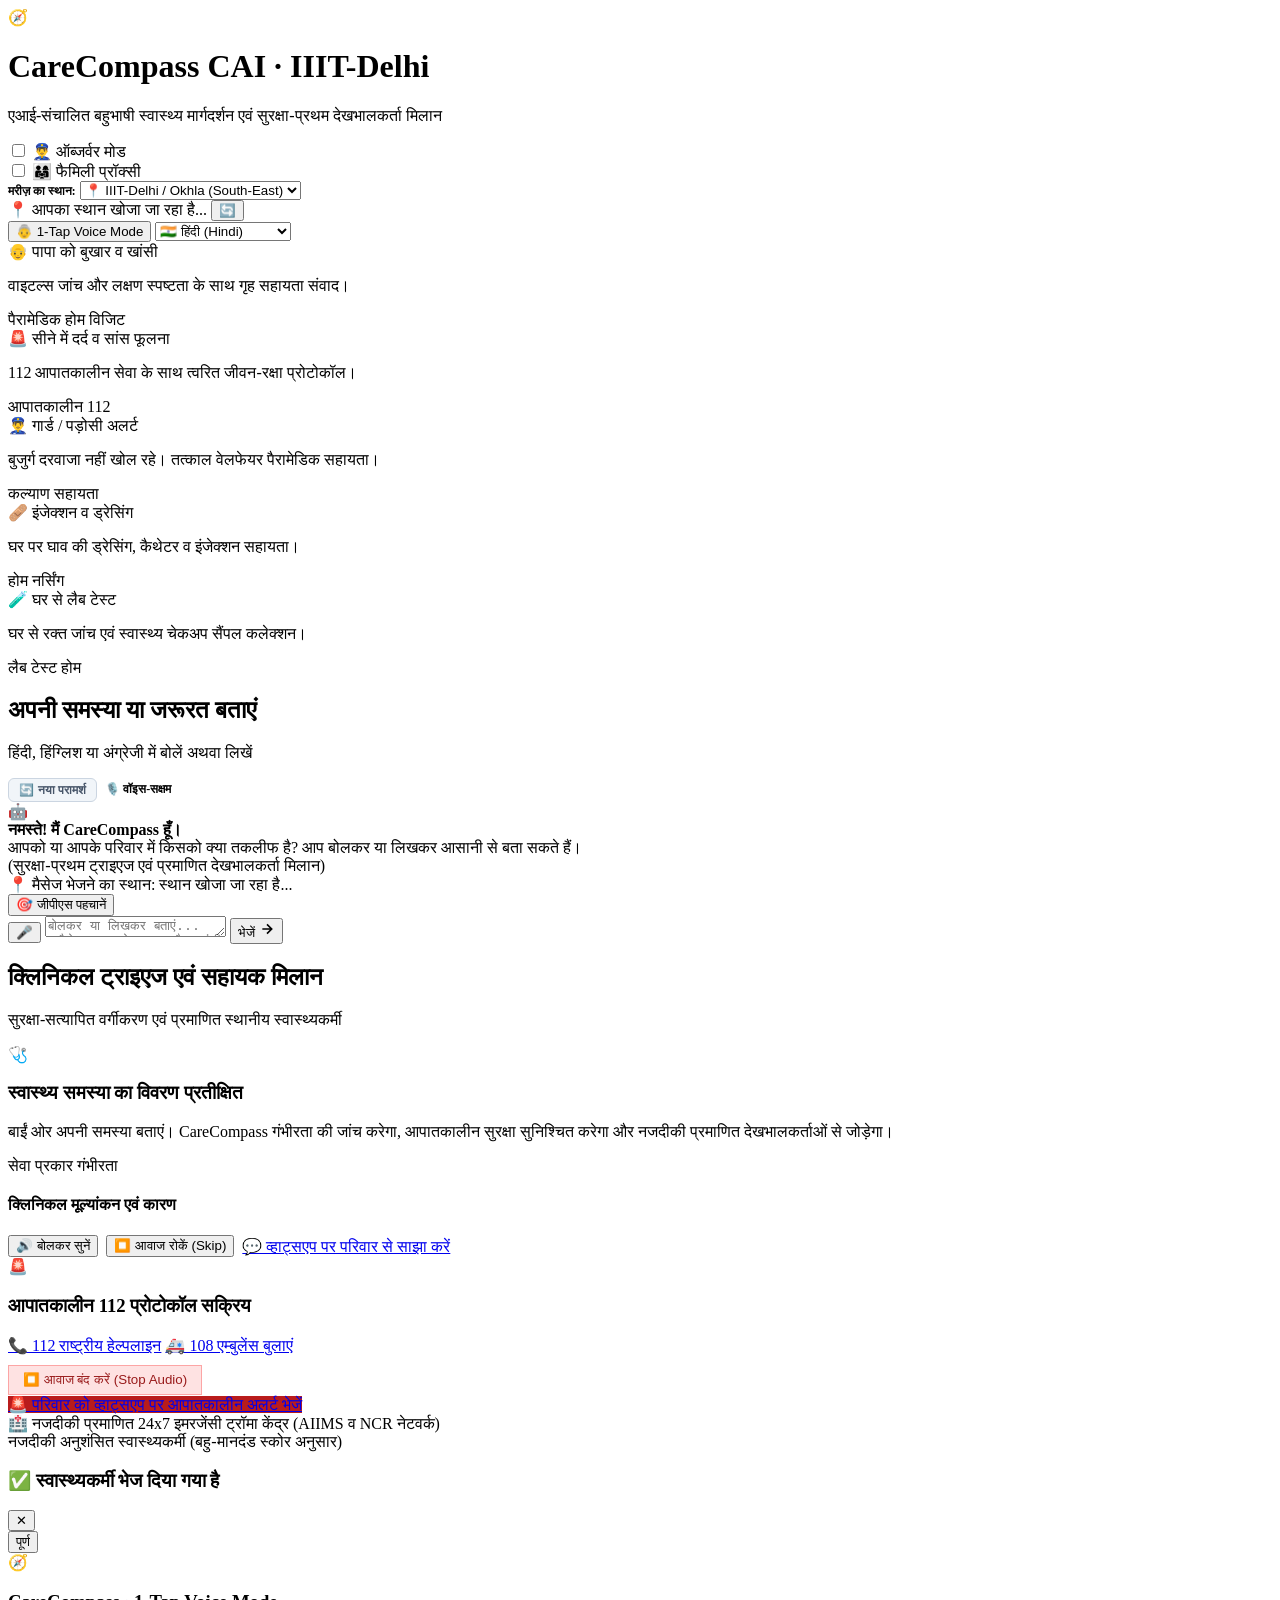
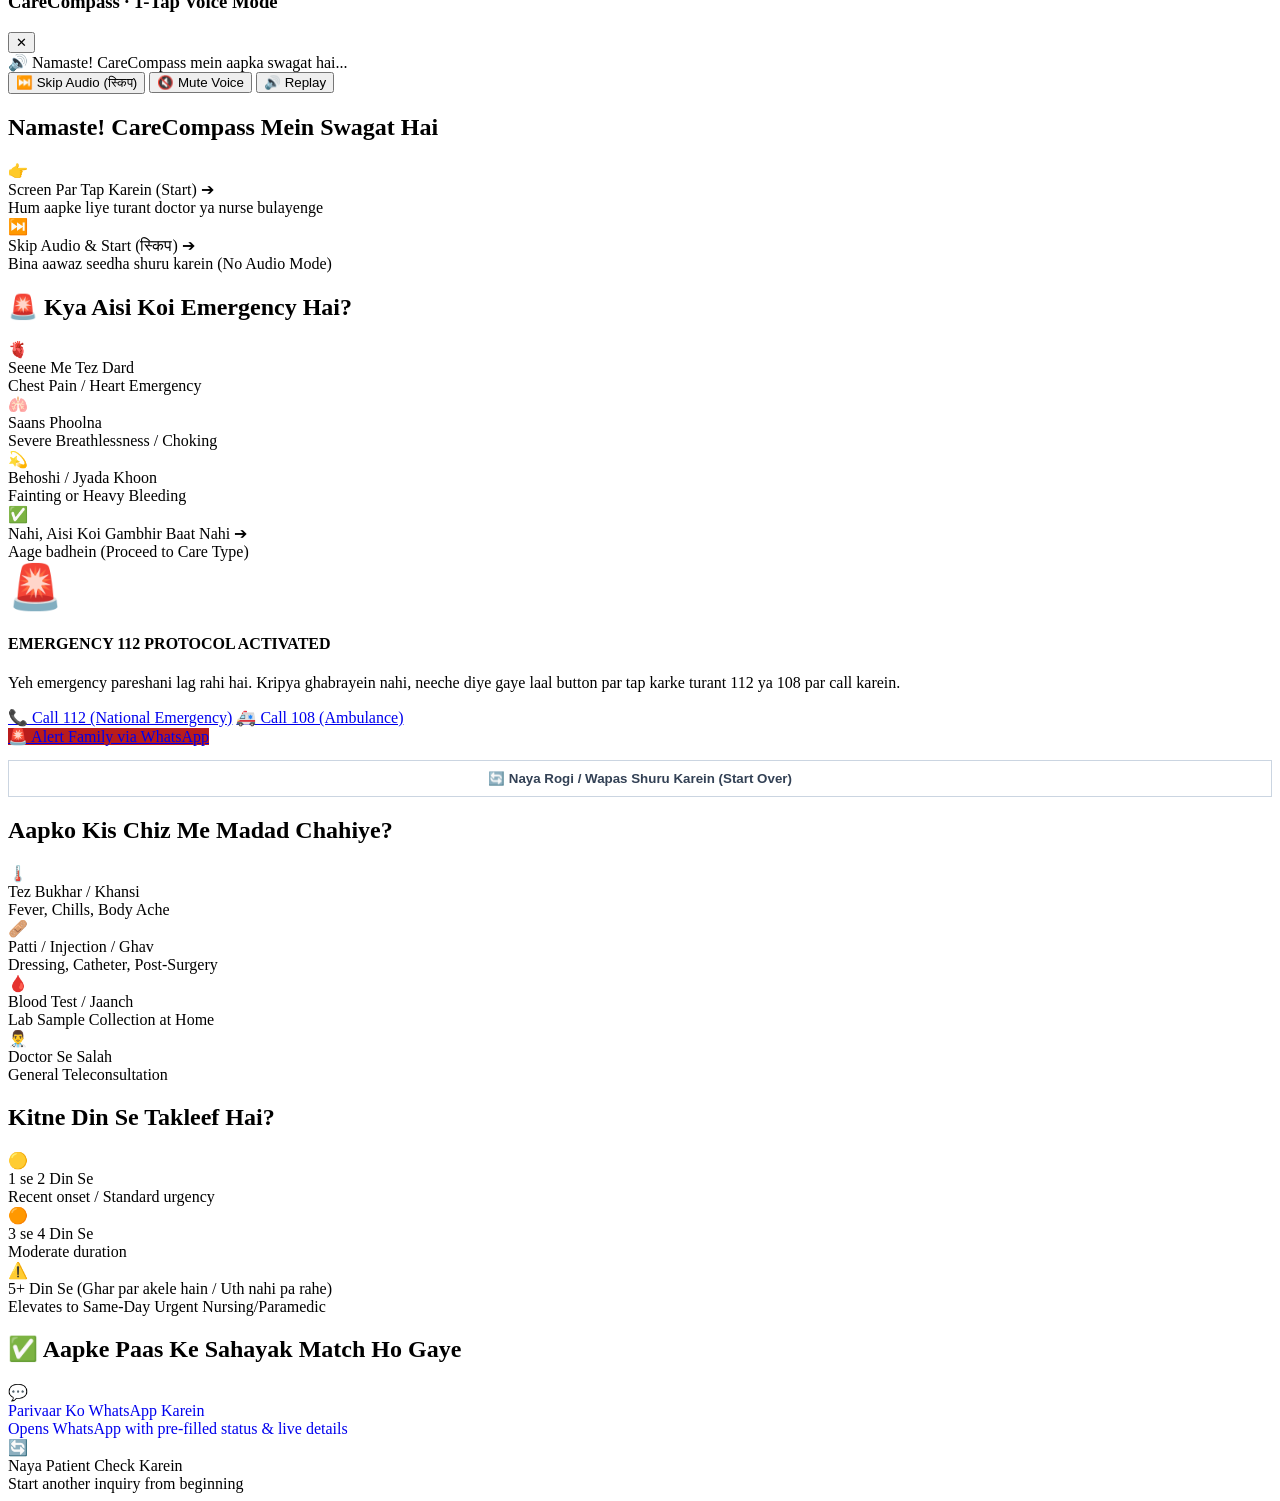
==== commit 3a919353: "fix: resolve emergency state persistence across messages and add audio skip/mute controls" ====
--- a/app/static/index.html
+++ b/app/static/index.html
@@ -124,7 +124,12 @@
             <h2 id="intake-title">अपनी समस्या या जरूरत बताएं</h2>
             <p class="panel-sub" id="intake-sub">हिंदी, हिंग्लिश या अंग्रेजी में बोलें अथवा लिखें</p>
           </div>
-          <span id="voice-ready-badge" style="font-size: 12px; font-weight: 700; color: var(--primary);">🎙️ वॉइस-सक्षम</span>
+          <div style="display: flex; align-items: center; gap: 8px;">
+            <button type="button" id="reset-chat-btn" onclick="resetChatSession()" title="नया परामर्श / रीसेट" style="background: #F1F5F9; border: 1px solid #CBD5E1; color: #475569; padding: 4px 10px; border-radius: 6px; font-size: 12px; font-weight: 600; cursor: pointer; display: flex; align-items: center; gap: 4px;">
+              <span>🔄</span> <span id="reset-chat-label">नया परामर्श</span>
+            </button>
+            <span id="voice-ready-badge" style="font-size: 12px; font-weight: 700; color: var(--primary);">🎙️ वॉइस-सक्षम</span>
+          </div>
         </div>
 
         <!-- Chat Stream -->
@@ -195,6 +200,9 @@
               <button id="tts-btn" class="tts-trigger" onclick="speakAssessment()">
                 <span id="tts-btn-text">🔊 बोलकर सुनें</span>
               </button>
+              <button id="tts-stop-btn" type="button" class="tts-stop-btn" onclick="stopAssessmentAudio()" title="Skip / Stop Voice">
+                <span>⏹️ आवाज रोकें (Skip)</span>
+              </button>
               <a id="whatsapp-share-btn" class="whatsapp-btn hidden" target="_blank" href="#">
                 <span id="whatsapp-share-text">💬 व्हाट्सएप पर परिवार से साझा करें</span>
               </a>
@@ -213,7 +221,12 @@
             <a href="tel:112" class="call-btn" id="dispatch-112-btn">📞 112 राष्ट्रीय हेल्पलाइन</a>
             <a href="tel:108" class="call-btn alt" id="call-108-btn">🚑 108 एम्बुलेंस बुलाएं</a>
           </div>
-          <a id="emergency-whatsapp-share-btn" class="whatsapp-btn" style="background:#B91C1C; margin-top: 12px; width: 100%;" target="_blank" href="#">
+          <div style="display: flex; gap: 8px; margin-top: 10px;">
+            <button type="button" class="tts-stop-btn" onclick="stopAssessmentAudio()" style="background:#FEE2E2; border:1px solid #FCA5A5; color:#991B1B; padding: 6px 14px;">
+              <span>⏹️ आवाज बंद करें (Stop Audio)</span>
+            </button>
+          </div>
+          <a id="emergency-whatsapp-share-btn" class="whatsapp-btn" style="background:#B91C1C; margin-top: 10px; width: 100%;" target="_blank" href="#">
             <span id="emergency-whatsapp-text">🚨 परिवार को व्हाट्सएप पर आपातकालीन अलर्ट भेजें</span>
           </a>
           <!-- Async Loaded Trauma Centers -->
@@ -260,24 +273,36 @@
       </div>
 
       <div class="gp-wizard-body">
-        <!-- Voice Spoken Strip -->
+        <!-- Voice Spoken Strip with Skip & Mute Controls -->
         <div class="gp-voice-bar">
           <div class="gp-voice-text">
             <span class="gp-voice-icon-pulse">🔊</span>
             <span id="gp-voice-caption">Namaste! CareCompass mein aapka swagat hai...</span>
           </div>
-          <button type="button" class="gp-replay-btn" id="gp-replay-btn" onclick="replayGrandparentVoice()">🔊 Replay Voice</button>
-        </div>
-
-        <!-- Step 0: Welcome / Opening Screen -->
+          <div class="gp-voice-actions">
+            <button type="button" class="gp-skip-btn" id="gp-skip-audio-btn" onclick="skipGrandparentAudio()" title="Skip Audio">⏭️ Skip Audio (स्किप)</button>
+            <button type="button" class="gp-mute-btn" id="gp-mute-voice-btn" onclick="toggleGrandparentMute()" title="Mute/Unmute">🔇 Mute Voice</button>
+            <button type="button" class="gp-replay-btn" id="gp-replay-btn" onclick="replayGrandparentVoice()">🔊 Replay</button>
+          </div>
+        </div>
+
+        <!-- Step 0: Welcome / Opening Screen with Instant Skip Option -->
         <div id="gp-screen-0" class="gp-screen">
           <h2 class="gp-screen-title" id="gp-screen-0-title">Namaste! CareCompass Mein Swagat Hai</h2>
-          <div class="gp-btn-grid">
+          <div class="gp-btn-grid cols-2">
             <div class="gp-action-card safe" onclick="gpGoToScreen(1)">
               <span class="card-icon">👉</span>
               <div>
                 <div class="card-title" id="gp-s0-btn-title">Screen Par Tap Karein (Start) ➔</div>
                 <div class="card-sub" id="gp-s0-btn-sub">Hum aapke liye turant doctor ya nurse bulayenge</div>
+              </div>
+            </div>
+
+            <div class="gp-action-card skip-card" onclick="skipGrandparentAudioAndStart()">
+              <span class="card-icon">⏭️</span>
+              <div>
+                <div class="card-title" id="gp-s0-skip-title">Skip Audio & Start (स्किप) ➔</div>
+                <div class="card-sub" id="gp-s0-skip-sub">Bina aawaz seedha shuru karein (No Audio Mode)</div>
               </div>
             </div>
           </div>
@@ -332,6 +357,9 @@
               <a href="tel:108" class="gp-call-btn alt" id="gp-call-108-btn">🚑 Call 108 (Ambulance)</a>
             </div>
             <a id="gp-em-whatsapp" target="_blank" href="#" class="whatsapp-btn" style="background:#B91C1C; width: 100%; justify-content:center;">🚨 Alert Family via WhatsApp</a>
+            <button type="button" onclick="gpResetWizard()" class="gp-action-card" style="margin-top: 14px; width: 100%; justify-content: center; background: #FFF; border: 1px solid #CBD5E1; font-weight: 700; color: #334155; padding: 10px; cursor: pointer;">
+              <span>🔄 Naya Rogi / Wapas Shuru Karein (Start Over)</span>
+            </button>
           </div>
         </div>
 
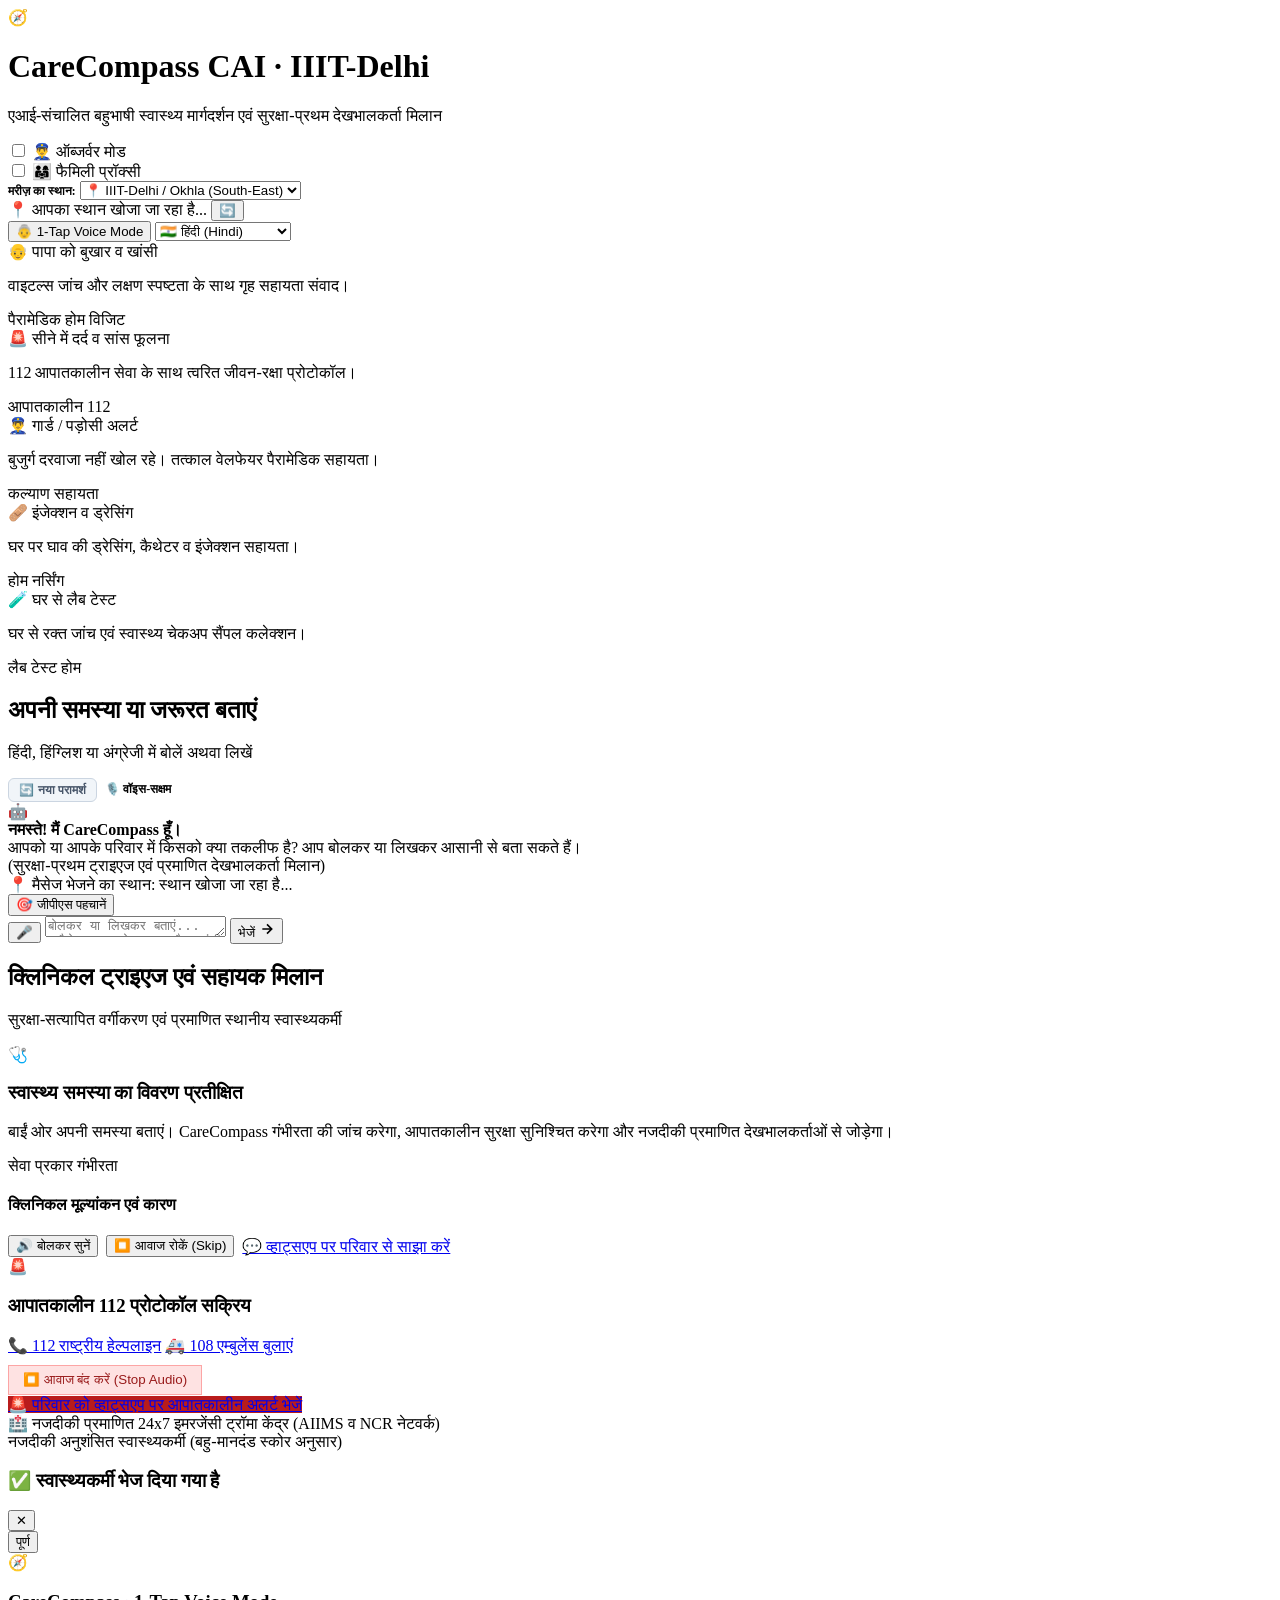
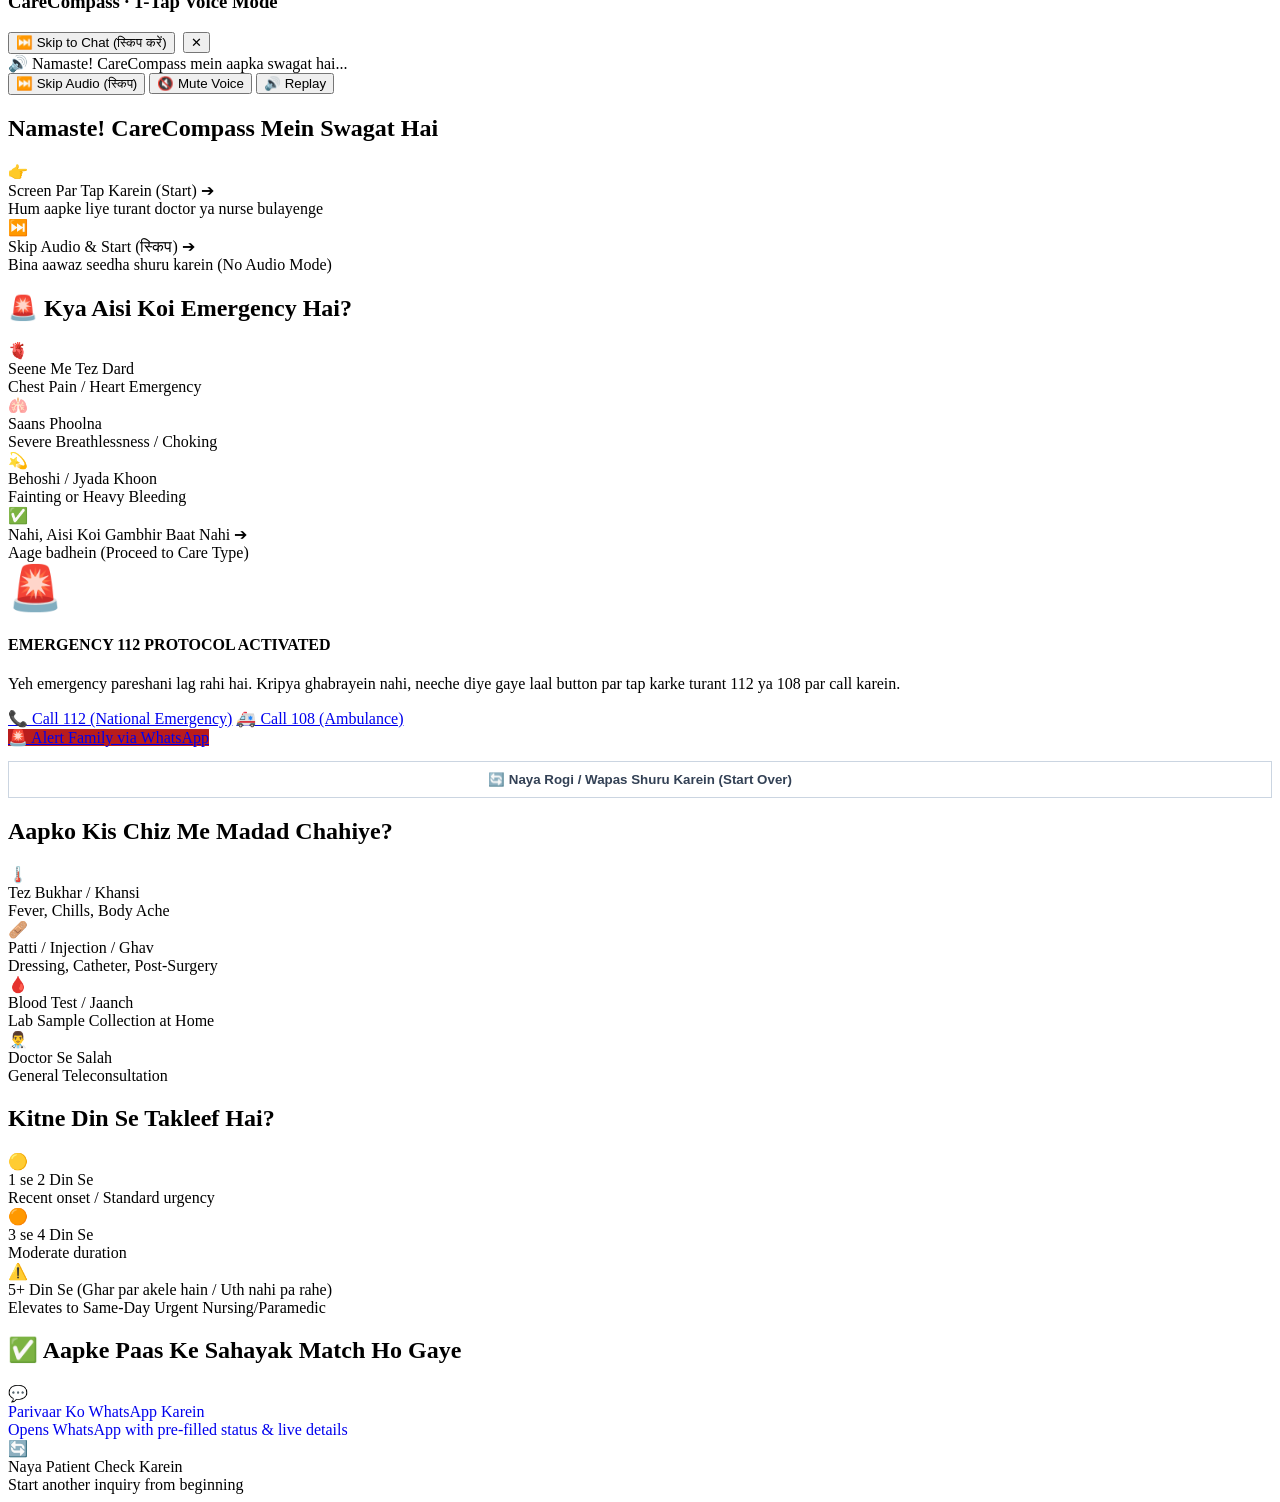
==== commit 62f23bcb: "feat: auto-launch 1-Tap Voice Mode on page load with skip and mute options" ====
--- a/app/static/index.html
+++ b/app/static/index.html
@@ -261,15 +261,20 @@
     </div>
   </div>
 
-  <!-- 1-Tap Grandparent Voice & Touch Accessible Wizard -->
-  <div id="grandparent-wizard-modal" class="gp-wizard-overlay hidden">
+  <!-- 1-Tap Grandparent Voice & Touch Accessible Wizard (Active on Start) -->
+  <div id="grandparent-wizard-modal" class="gp-wizard-overlay">
     <div class="gp-wizard-dialog">
       <div class="gp-wizard-header">
         <div class="gp-wizard-brand">
           <span class="icon">🧭</span>
           <h3 id="gp-modal-brand-title">CareCompass · 1-Tap Voice Mode</h3>
         </div>
-        <button class="gp-close-btn" onclick="closeGrandparentWizard()" title="Close">✕</button>
+        <div style="display: flex; align-items: center; gap: 8px;">
+          <button type="button" class="gp-skip-btn" onclick="closeGrandparentWizard()" title="Skip Voice Mode & Go to Chat">
+            ⏭️ Skip to Chat (स्किप करें)
+          </button>
+          <button class="gp-close-btn" onclick="closeGrandparentWizard()" title="Close">✕</button>
+        </div>
       </div>
 
       <div class="gp-wizard-body">
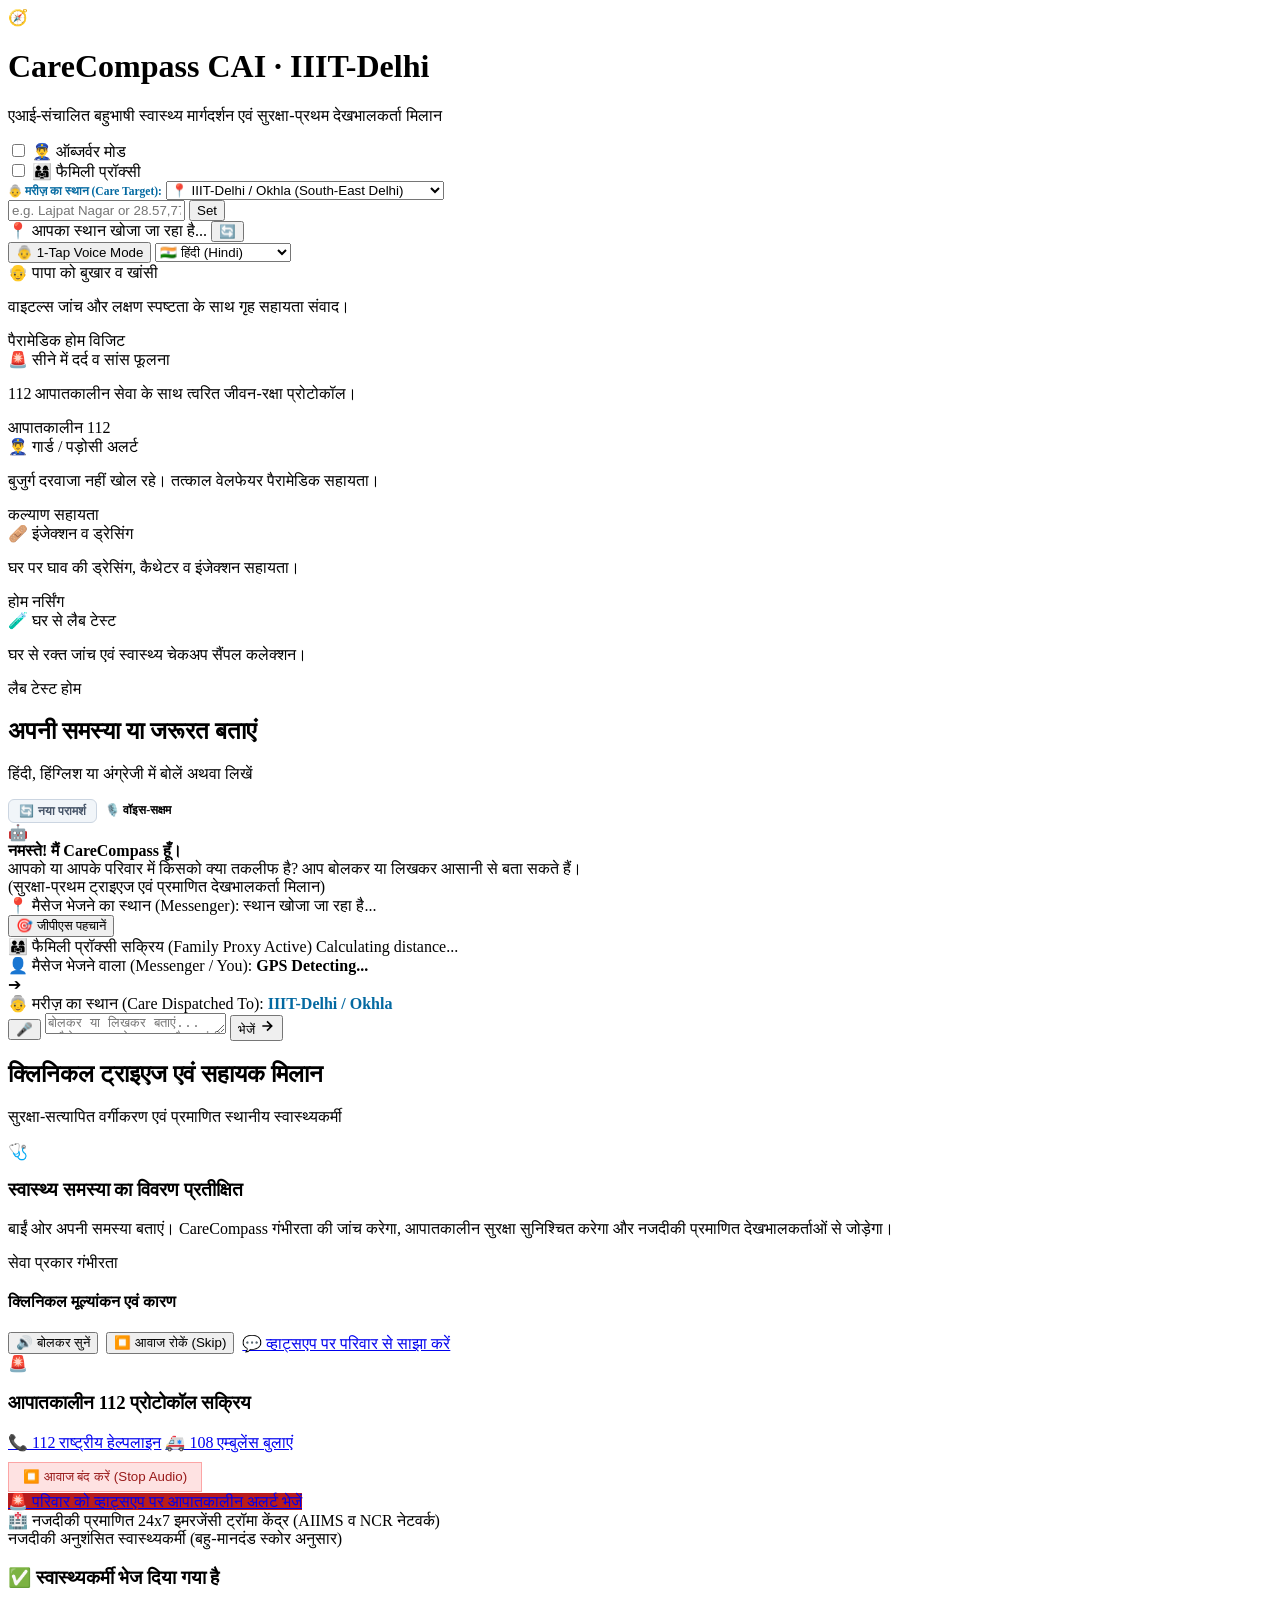
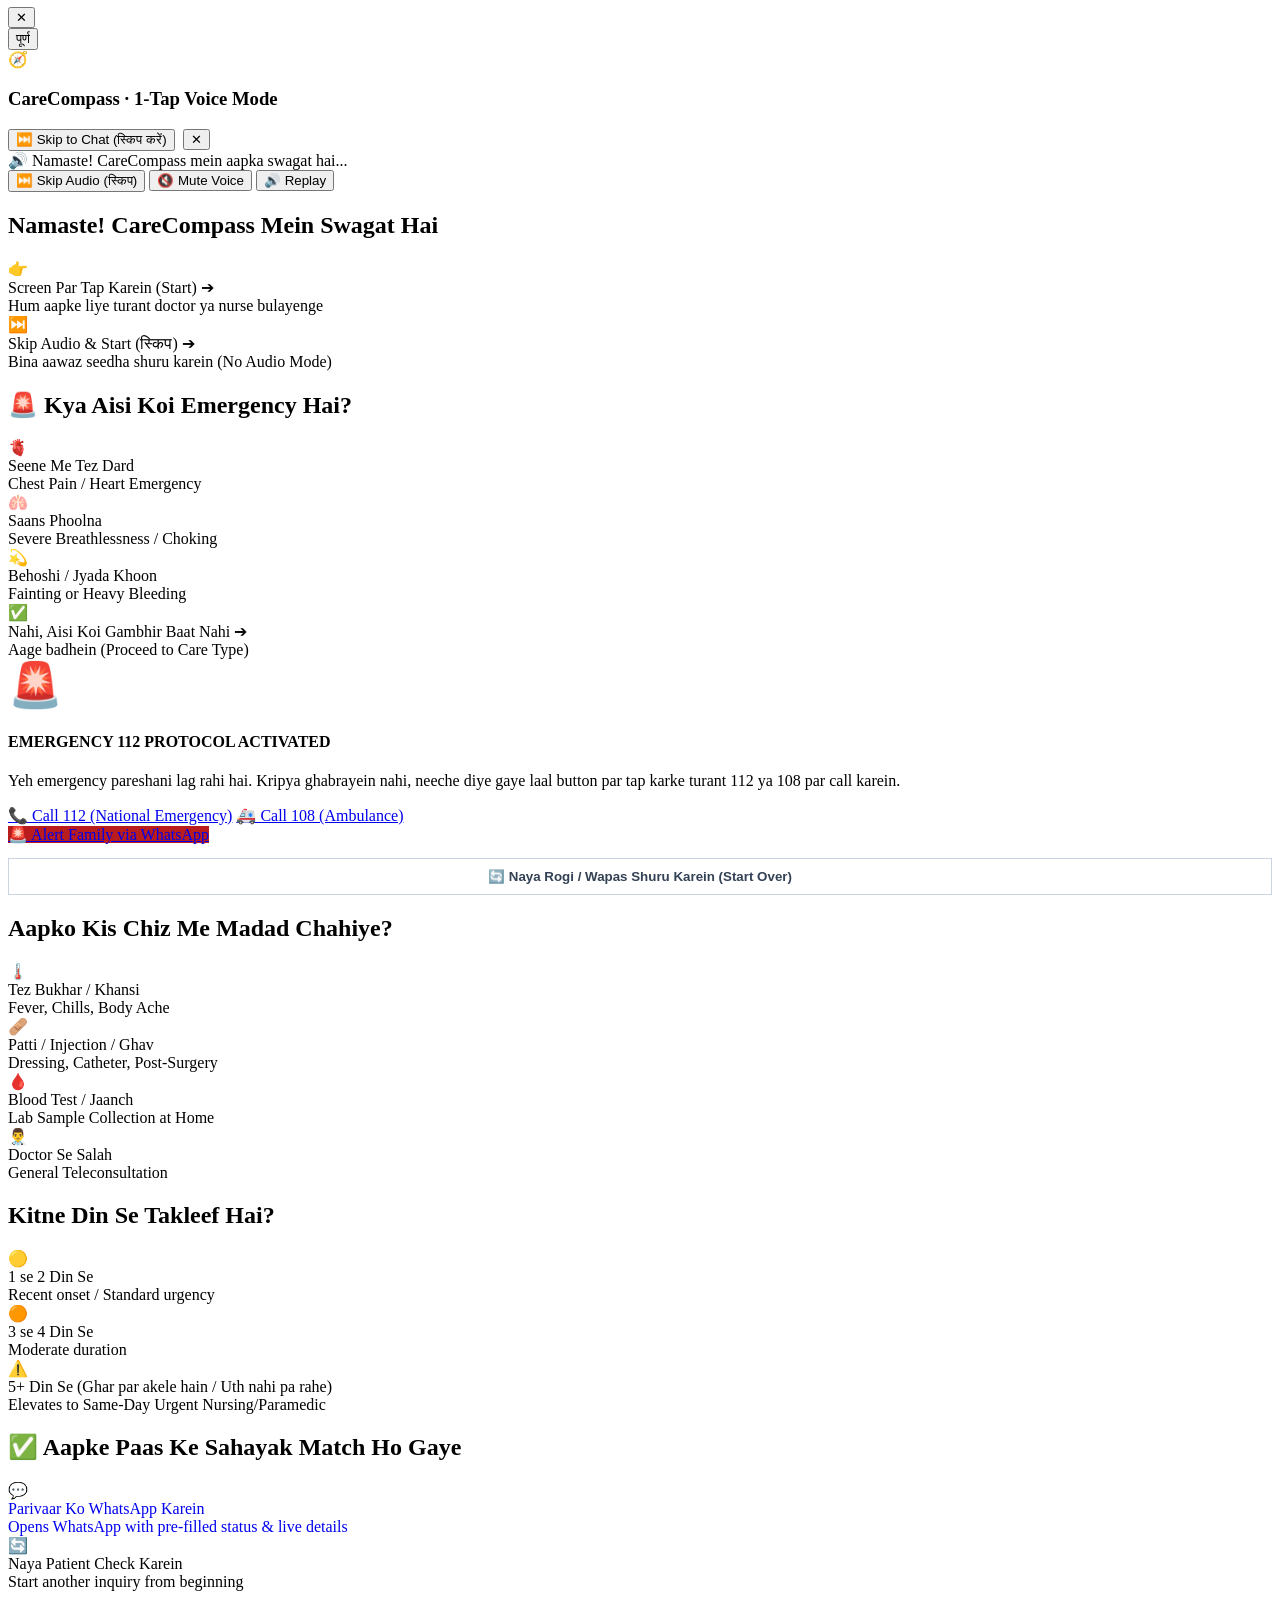
==== commit f5319df4: "feat: complete robust messenger location detection and 100% functional family proxy mode" ====
--- a/app/static/index.html
+++ b/app/static/index.html
@@ -30,15 +30,32 @@
           <label for="proxy-mode-toggle" class="proxy-label" id="proxy-label">👨‍👩‍👧 फैमिली प्रॉक्सी</label>
         </div>
         <div id="proxy-location-container" class="proxy-location-drawer hidden">
-          <label id="proxy-location-label" style="font-size: 11.5px; font-weight: 700; color: var(--primary);">मरीज़ का स्थान:</label>
+          <label id="proxy-location-label" style="font-size: 11.5px; font-weight: 700; color: #0369A1;">👵 मरीज़ का स्थान (Care Target):</label>
           <select id="proxy-location-select" onchange="changePatientLocation()">
-            <option value="28.5445,77.2725">📍 IIIT-Delhi / Okhla (South-East)</option>
-            <option value="28.5324,77.1930">📍 Saket (South Delhi)</option>
-            <option value="28.5807,77.0491">📍 Dwarka (West Delhi)</option>
-            <option value="28.6374,77.0641">📍 Janakpuri (West Delhi)</option>
-            <option value="28.7492,77.1080">📍 Rohini (North Delhi)</option>
-            <option value="28.5870,77.3489">📍 Noida Sec 18 (NCR)</option>
+            <option value="28.5445,77.2725" selected>📍 IIIT-Delhi / Okhla (South-East Delhi)</option>
+            <option value="28.5244,77.2066">📍 Saket / Malviya Nagar (South Delhi)</option>
+            <option value="28.5494,77.2001">📍 Hauz Khas / Green Park (South Delhi)</option>
+            <option value="28.5293,77.1539">📍 Vasant Kunj / Mehrauli (South Delhi)</option>
+            <option value="28.6219,77.0878">📍 Janakpuri / Uttam Nagar (West Delhi)</option>
+            <option value="28.5823,77.0500">📍 Dwarka Sector 10 (West Delhi)</option>
+            <option value="28.6692,77.1264">📍 Punjabi Bagh / Rajouri (West Delhi)</option>
+            <option value="28.7166,77.1232">📍 Rohini Sector 14 (North Delhi)</option>
+            <option value="28.6990,77.1384">📍 Pitampura (North-West Delhi)</option>
+            <option value="28.6315,77.2167">📍 Connaught Place / Karol Bagh (Central)</option>
+            <option value="28.6095,77.2947">📍 Mayur Vihar (East Delhi)</option>
+            <option value="28.6310,77.2776">📍 Laxmi Nagar (East Delhi)</option>
+            <option value="28.5708,77.3271">📍 Noida Sector 18 / Atta (NCR)</option>
+            <option value="28.6279,77.3725">📍 Noida Sector 62 / Indirapuram (NCR)</option>
+            <option value="28.4682,77.5097">📍 Greater Noida Pari Chowk (NCR)</option>
+            <option value="28.4950,77.0895">📍 Gurugram Cyber Hub / DLF (NCR)</option>
+            <option value="28.4089,77.3178">📍 Faridabad Sector 15 (NCR)</option>
+            <option value="28.6415,77.3792">📍 Ghaziabad Vaishali (NCR)</option>
+            <option value="custom">✍️ कस्टम स्थान / Custom Location...</option>
           </select>
+          <div id="proxy-custom-input-box" class="proxy-custom-box hidden">
+            <input type="text" id="proxy-custom-input" placeholder="e.g. Lajpat Nagar or 28.57,77.24" title="Enter area name or lat,lng coordinates">
+            <button type="button" id="proxy-custom-btn" onclick="applyCustomPatientLocation()">Set</button>
+          </div>
         </div>
         <div class="location-pill clickable" id="location-pill" title="जीपीएस रिफ्रेश करें" onclick="fetchCurrentLocation(true)">
           <span class="live-beacon" id="live-beacon"></span>
@@ -148,13 +165,32 @@
         <div class="sender-location-strip" id="sender-location-strip">
           <div class="sender-loc-main">
             <span class="sender-loc-icon">📍</span>
-            <span class="sender-loc-label" id="sender-loc-label">मैसेज भेजने का स्थान:</span>
+            <span class="sender-loc-label" id="sender-loc-label">मैसेज भेजने का स्थान (Messenger):</span>
             <span class="sender-loc-value" id="sender-coords-text">स्थान खोजा जा रहा है...</span>
           </div>
           <button type="button" class="loc-detect-btn" id="loc-detect-btn" onclick="fetchCurrentLocation(true)" title="जीपीएस पहचानें">
             <span class="btn-icon">🎯</span>
             <span class="btn-text" id="loc-detect-btn-text">जीपीएस पहचानें</span>
           </button>
+        </div>
+
+        <!-- Dynamic Family Proxy Active Details Bar -->
+        <div id="proxy-details-banner" class="proxy-banner hidden">
+          <div class="proxy-banner-header">
+            <span class="proxy-banner-badge">👨‍👩‍👧 फैमिली प्रॉक्सी सक्रिय (Family Proxy Active)</span>
+            <span id="proxy-distance-tag" class="proxy-distance-tag">Calculating distance...</span>
+          </div>
+          <div class="proxy-banner-grid">
+            <div class="proxy-col">
+              <span class="proxy-col-title">👤 मैसेज भेजने वाला (Messenger / You):</span>
+              <strong id="proxy-sender-loc-display">GPS Detecting...</strong>
+            </div>
+            <div class="proxy-col-arrow">➔</div>
+            <div class="proxy-col">
+              <span class="proxy-col-title">👵 मरीज़ का स्थान (Care Dispatched To):</span>
+              <strong id="proxy-patient-loc-display" style="color: #0369A1;">IIIT-Delhi / Okhla</strong>
+            </div>
+          </div>
         </div>
 
         <!-- Voice & Input Deck -->
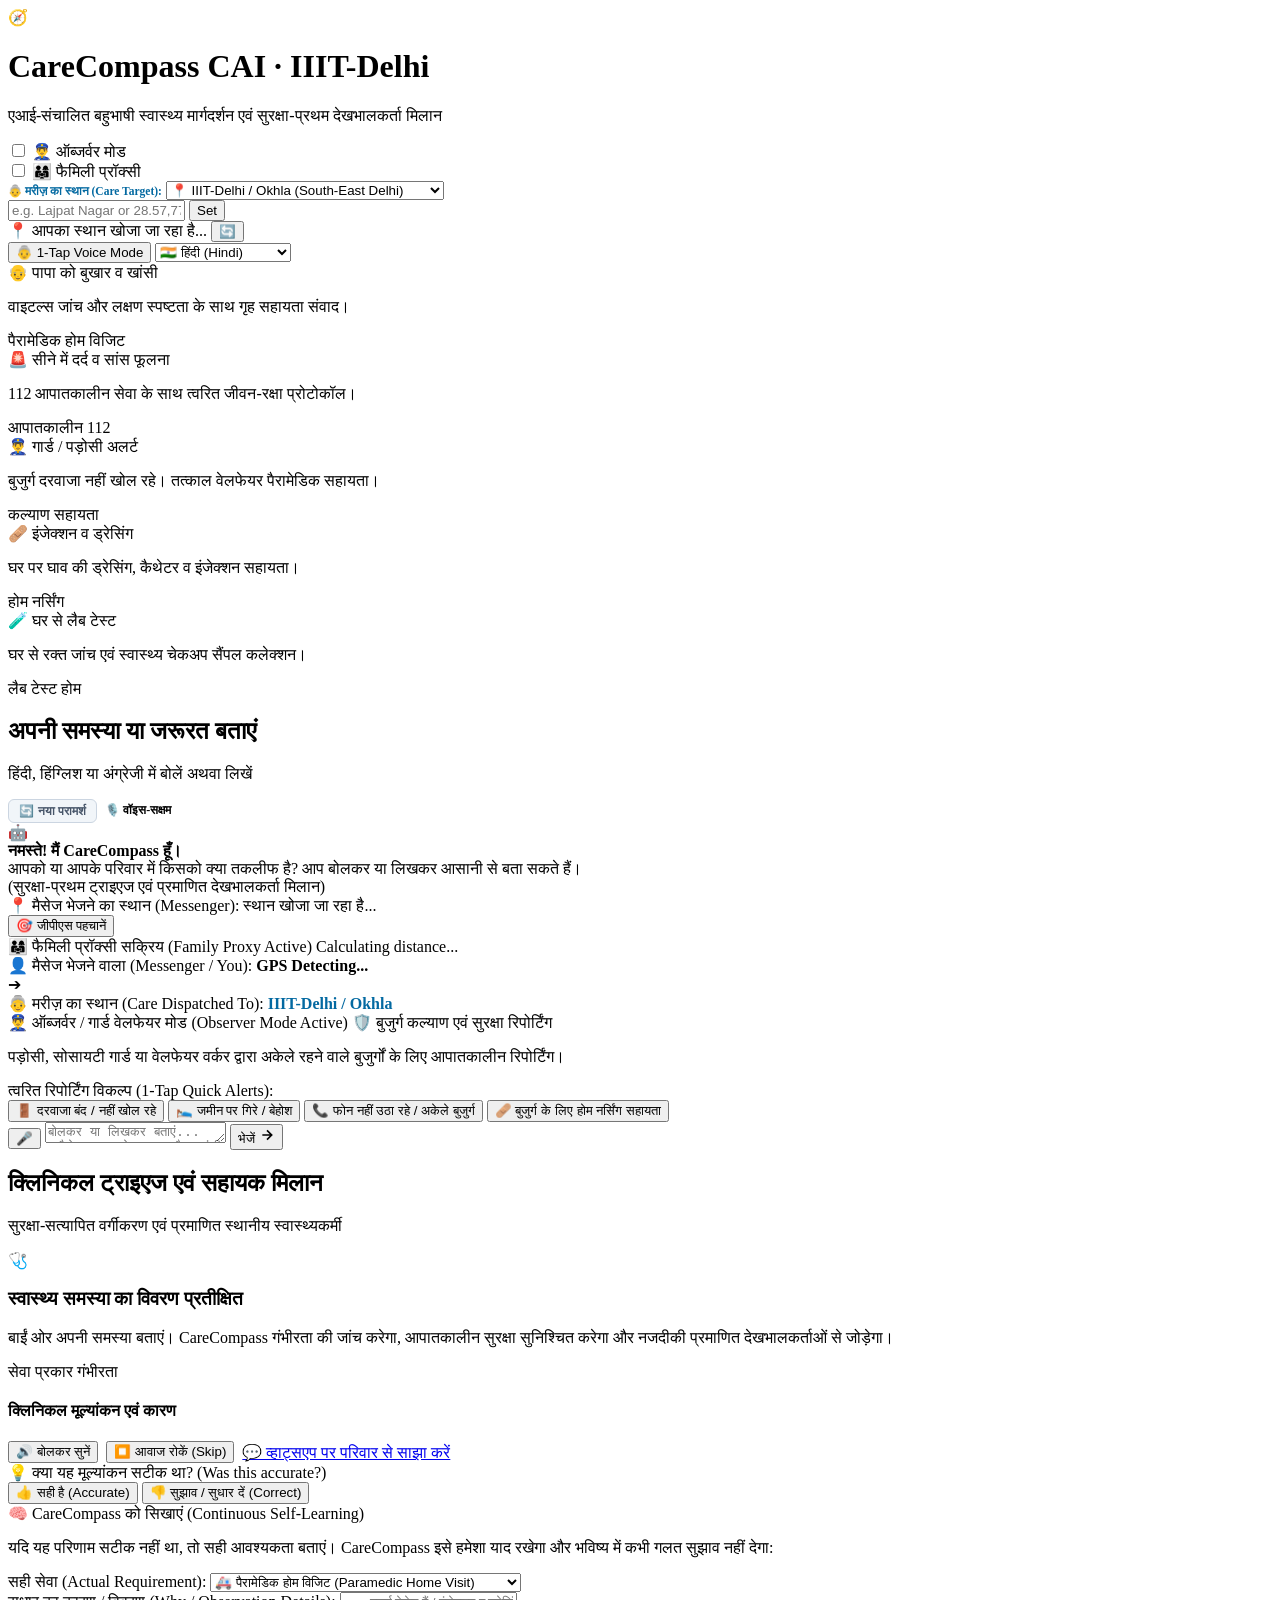
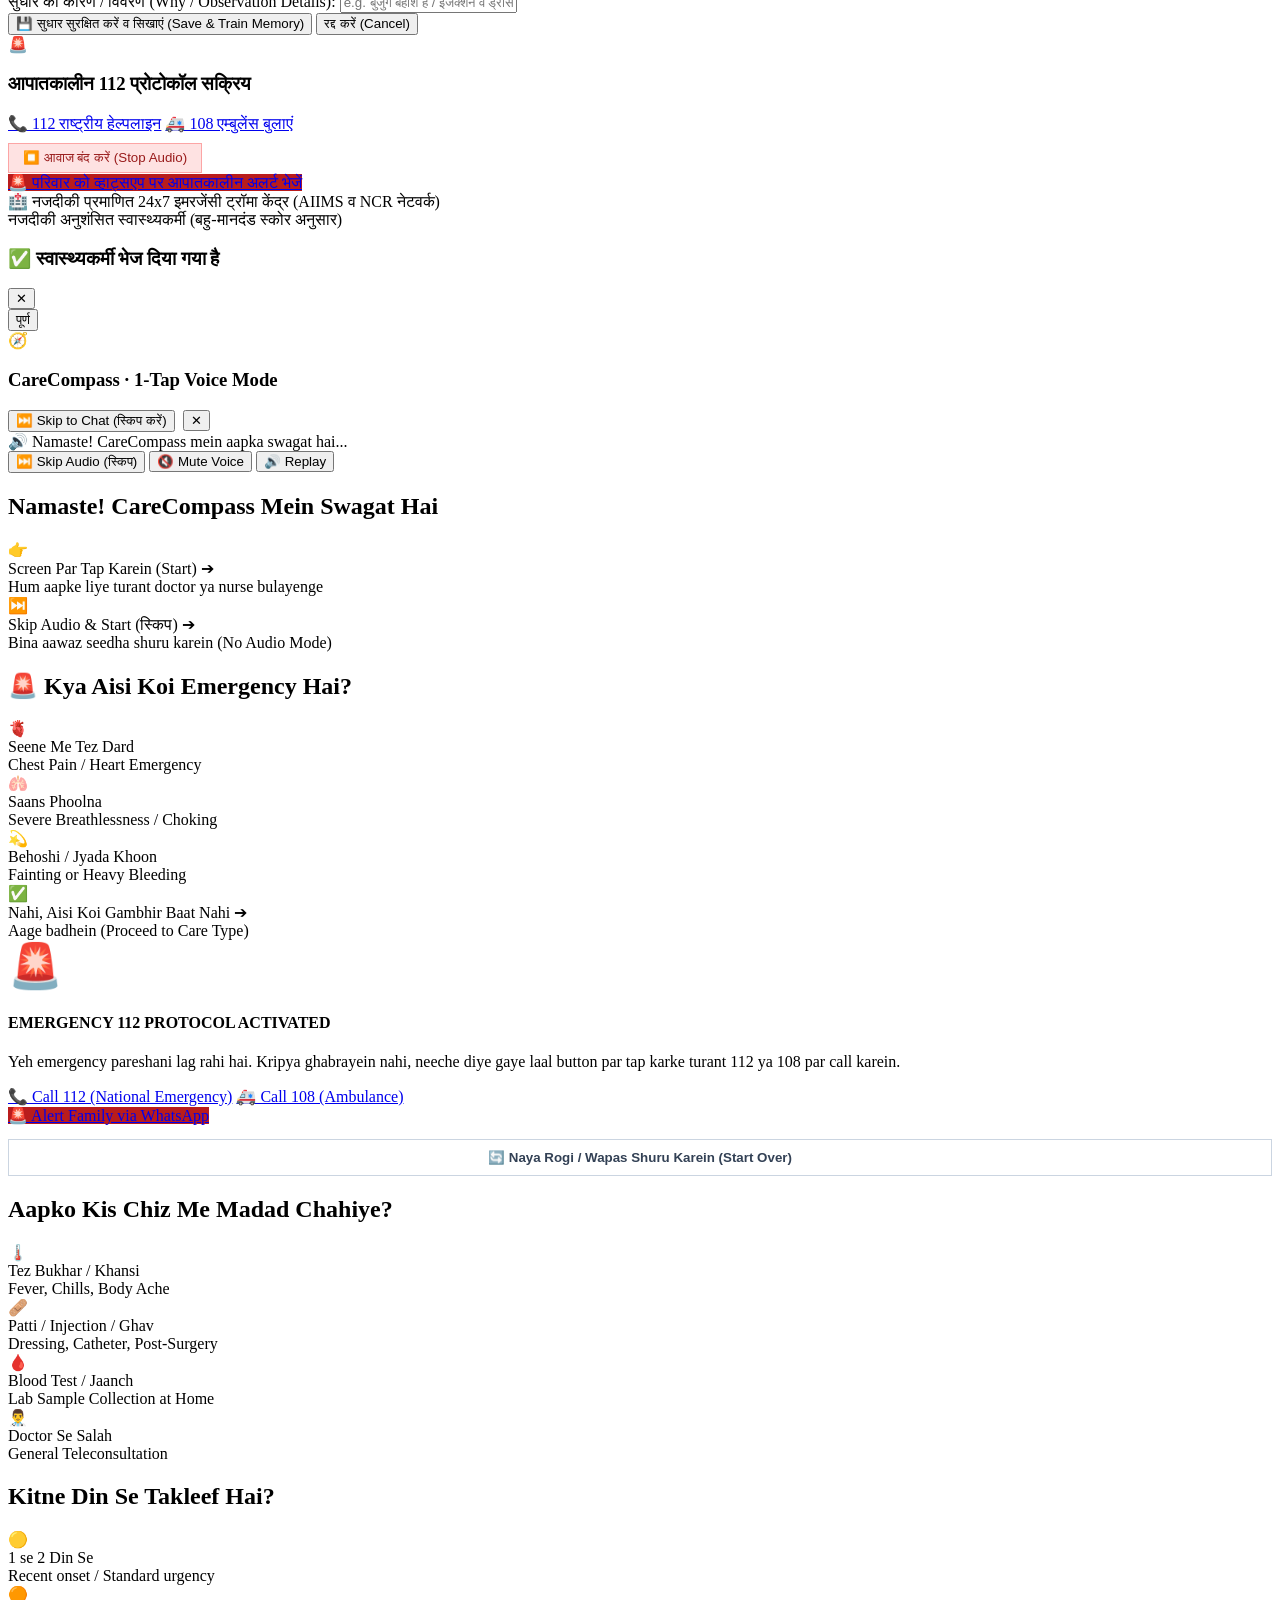
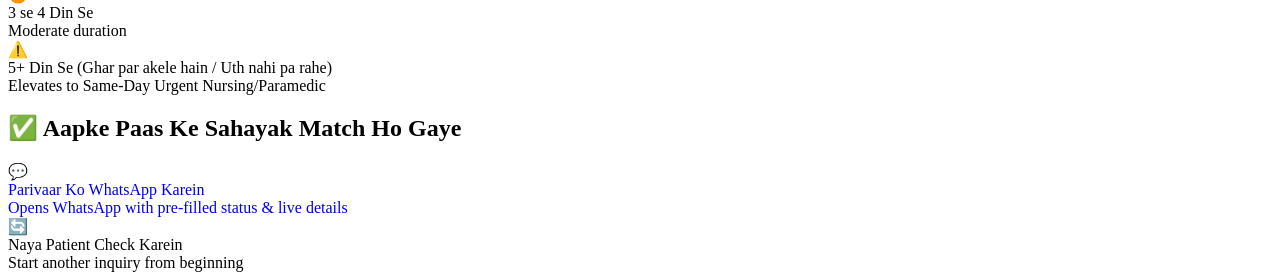
==== commit fcf77557: "feat: complete robust observer mode, continuous self-learning memory, and user feedback engine" ====
--- a/app/static/index.html
+++ b/app/static/index.html
@@ -193,6 +193,32 @@
           </div>
         </div>
 
+        <!-- Dynamic Observer / Welfare Mode Active Banner -->
+        <div id="observer-details-banner" class="observer-banner hidden">
+          <div class="obs-banner-header">
+            <span class="obs-banner-badge">👮‍♂️ ऑब्जर्वर / गार्ड वेलफेयर मोड (Observer Mode Active)</span>
+            <span class="obs-banner-tag">🛡️ बुजुर्ग कल्याण एवं सुरक्षा रिपोर्टिंग</span>
+          </div>
+          <p class="obs-banner-sub">
+            पड़ोसी, सोसायटी गार्ड या वेलफेयर वर्कर द्वारा अकेले रहने वाले बुजुर्गों के लिए आपातकालीन रिपोर्टिंग।
+          </p>
+          <div class="obs-chips-label">त्वरित रिपोर्टिंग विकल्प (1-Tap Quick Alerts):</div>
+          <div class="obs-chips-grid">
+            <button type="button" class="obs-chip" onclick="applyObserverPrompt('दादी दरवाजा नहीं खोल रही हैं और फोन नहीं उठा रहीं, पड़ोसी रिपोर्टिंग')">
+              🚪 दरवाजा बंद / नहीं खोल रहे
+            </button>
+            <button type="button" class="obs-chip" onclick="applyObserverPrompt('बुजुर्ग जमीन पर गिरे हुए लग रहे हैं, तत्काल पैरामेडिक सहायता चाहिए, गार्ड रिपोर्टिंग')">
+              🛌 जमीन पर गिरे / बेहोश
+            </button>
+            <button type="button" class="obs-chip" onclick="applyObserverPrompt('अकेले रहने वाले बुजुर्ग दो दिन से बाहर नहीं आए, फोन बज रहा है पर कोई उत्तर नहीं')">
+              📞 फोन नहीं उठा रहे / अकेले बुजुर्ग
+            </button>
+            <button type="button" class="obs-chip" onclick="applyObserverPrompt('बुजुर्ग को डॉक्टर ने इंजेक्शन व ड्रेसिंग लिखी है, घर आकर सहायता चाहिए, पड़ोसी सहायता')">
+              🩹 बुजुर्ग के लिए होम नर्सिंग सहायता
+            </button>
+          </div>
+        </div>
+
         <!-- Voice & Input Deck -->
         <div class="input-deck">
           <button id="mic-btn" class="voice-orb" title="बोलने के लिए क्लिक करें">
@@ -243,6 +269,57 @@
                 <span id="whatsapp-share-text">💬 व्हाट्सएप पर परिवार से साझा करें</span>
               </a>
             </div>
+
+            <!-- Adaptive Continuous Learning & Real User Feedback Component -->
+            <div class="feedback-container" id="triage-feedback-box">
+              <div class="feedback-prompt-row">
+                <span class="feedback-prompt-label">💡 क्या यह मूल्यांकन सटीक था? (Was this accurate?)</span>
+                <div class="feedback-btn-group">
+                  <button type="button" class="feedback-btn thumbs-up" id="fb-thumbs-up-btn" onclick="sendTriageFeedback('thumbs_up')" title="Helpful & Accurate">
+                    👍 <span>सही है (Accurate)</span>
+                  </button>
+                  <button type="button" class="feedback-btn thumbs-down" id="fb-thumbs-down-btn" onclick="toggleCorrectionDrawer()" title="Suggest Improvement or Correction">
+                    👎 <span>सुझाव / सुधार दें (Correct)</span>
+                  </button>
+                </div>
+              </div>
+              
+              <!-- Interactive Correction & Adaptive Training Drawer -->
+              <div id="feedback-correction-drawer" class="correction-drawer hidden">
+                <div class="correction-title">🧠 CareCompass को सिखाएं (Continuous Self-Learning)</div>
+                <p class="correction-sub">यदि यह परिणाम सटीक नहीं था, तो सही आवश्यकता बताएं। CareCompass इसे हमेशा याद रखेगा और भविष्य में कभी गलत सुझाव नहीं देगा:</p>
+                
+                <div class="correction-form-grid">
+                  <div class="form-group">
+                    <label for="feedback-correct-service">सही सेवा (Actual Requirement):</label>
+                    <select id="feedback-correct-service" class="correction-select">
+                      <option value="paramedic_home_visit">🚑 पैरामेडिक होम विजिट (Paramedic Home Visit)</option>
+                      <option value="emergency_112">🚨 आपातकालीन 112 / एम्बुलेंस 108 (Emergency 112)</option>
+                      <option value="home_nursing">🩹 होम नर्सिंग (Home Nursing / Injection / Dressing)</option>
+                      <option value="lab_test_home">🧪 लैब टेस्ट होम (Lab Sample Collection)</option>
+                      <option value="teleconsultation">👨‍⚕️ डॉक्टर टेली-परामर्श (Doctor Teleconsultation)</option>
+                    </select>
+                  </div>
+                  
+                  <div class="form-group">
+                    <label for="feedback-comment">सुधार का कारण / विवरण (Why / Observation Details):</label>
+                    <input type="text" id="feedback-comment" class="correction-input" placeholder="e.g. बुजुर्ग बेहोश हैं / इंजेक्शन व ड्रेसिंग चाहिए..." />
+                  </div>
+                </div>
+
+                <div class="correction-action-row">
+                  <button type="button" class="btn-train-memory" onclick="submitCorrectionAndTrain()">
+                    <span>💾 सुधार सुरक्षित करें व सिखाएं (Save & Train Memory)</span>
+                  </button>
+                  <button type="button" class="btn-cancel-correction" onclick="toggleCorrectionDrawer(false)">
+                    रद्द करें (Cancel)
+                  </button>
+                </div>
+              </div>
+
+              <!-- Feedback Confirmation Alert -->
+              <div id="feedback-status-msg" class="feedback-status hidden"></div>
+            </div>
           </div>
         </div>
 
